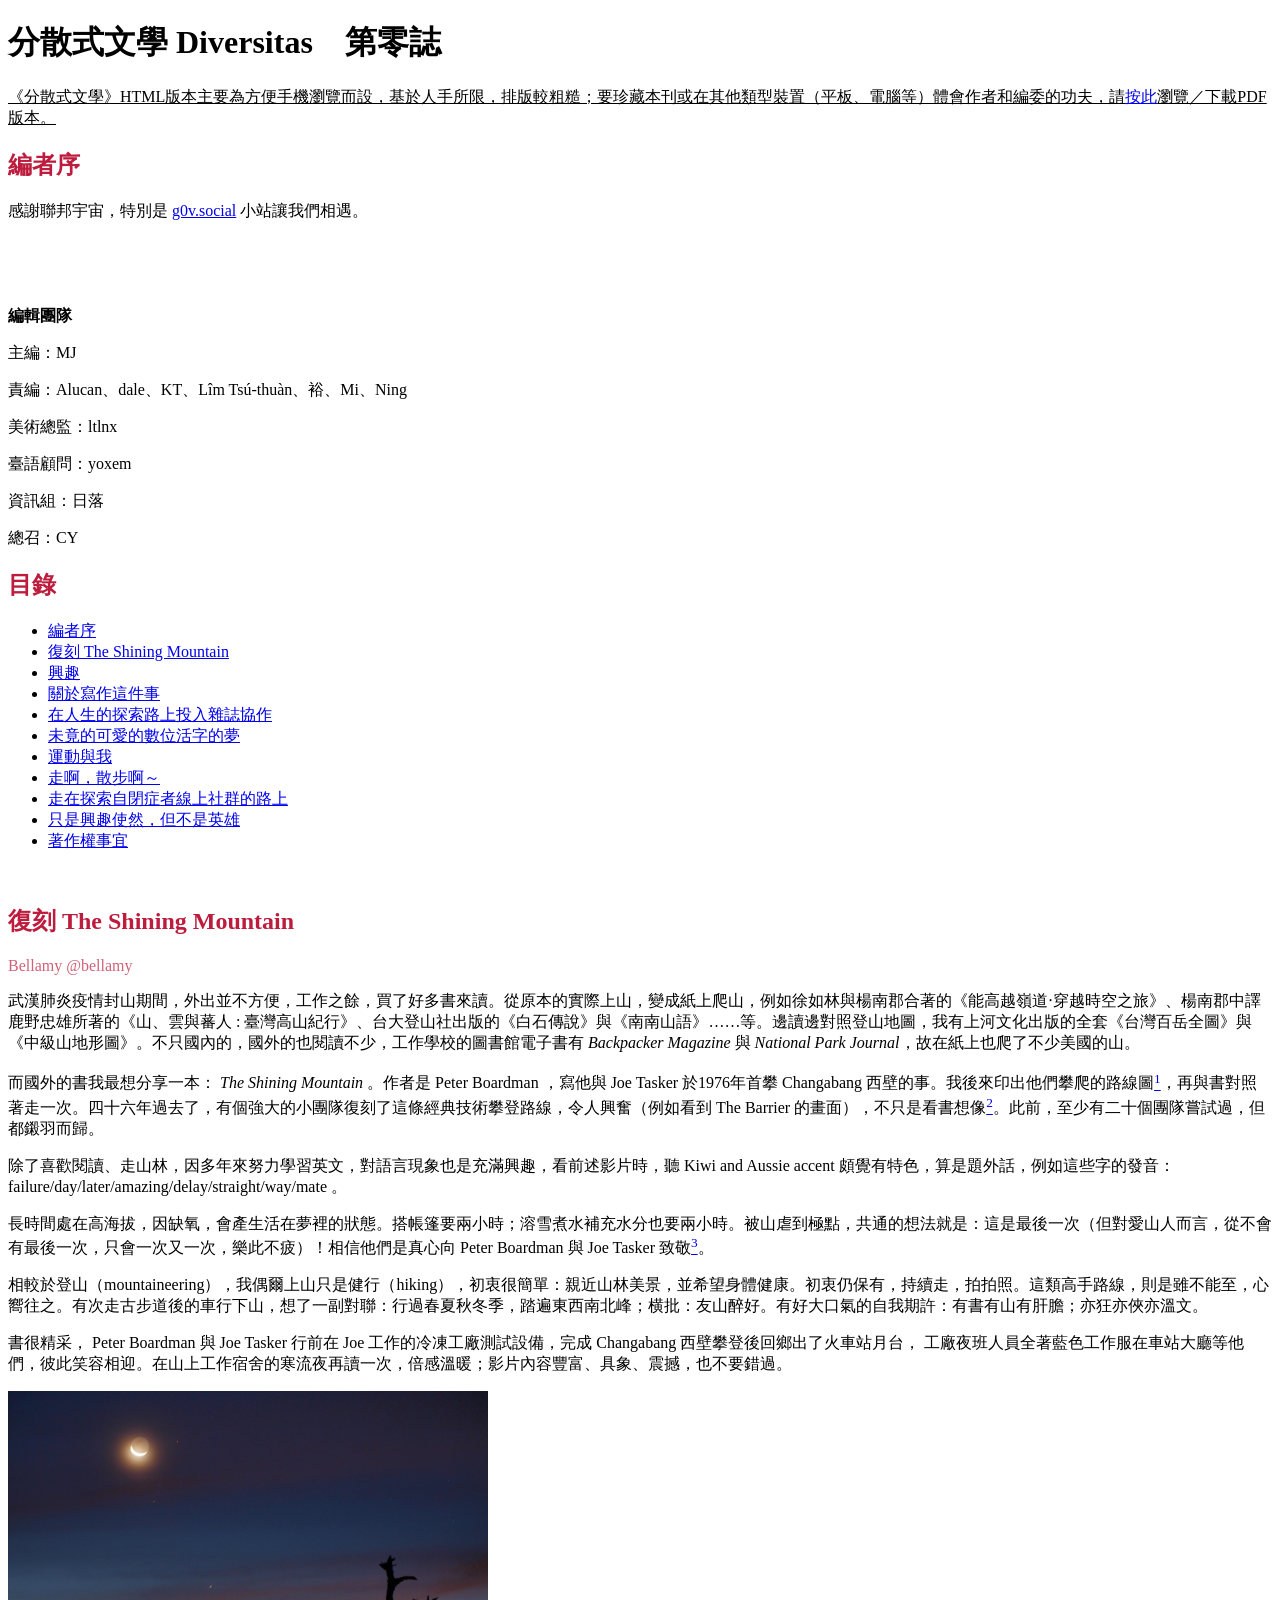
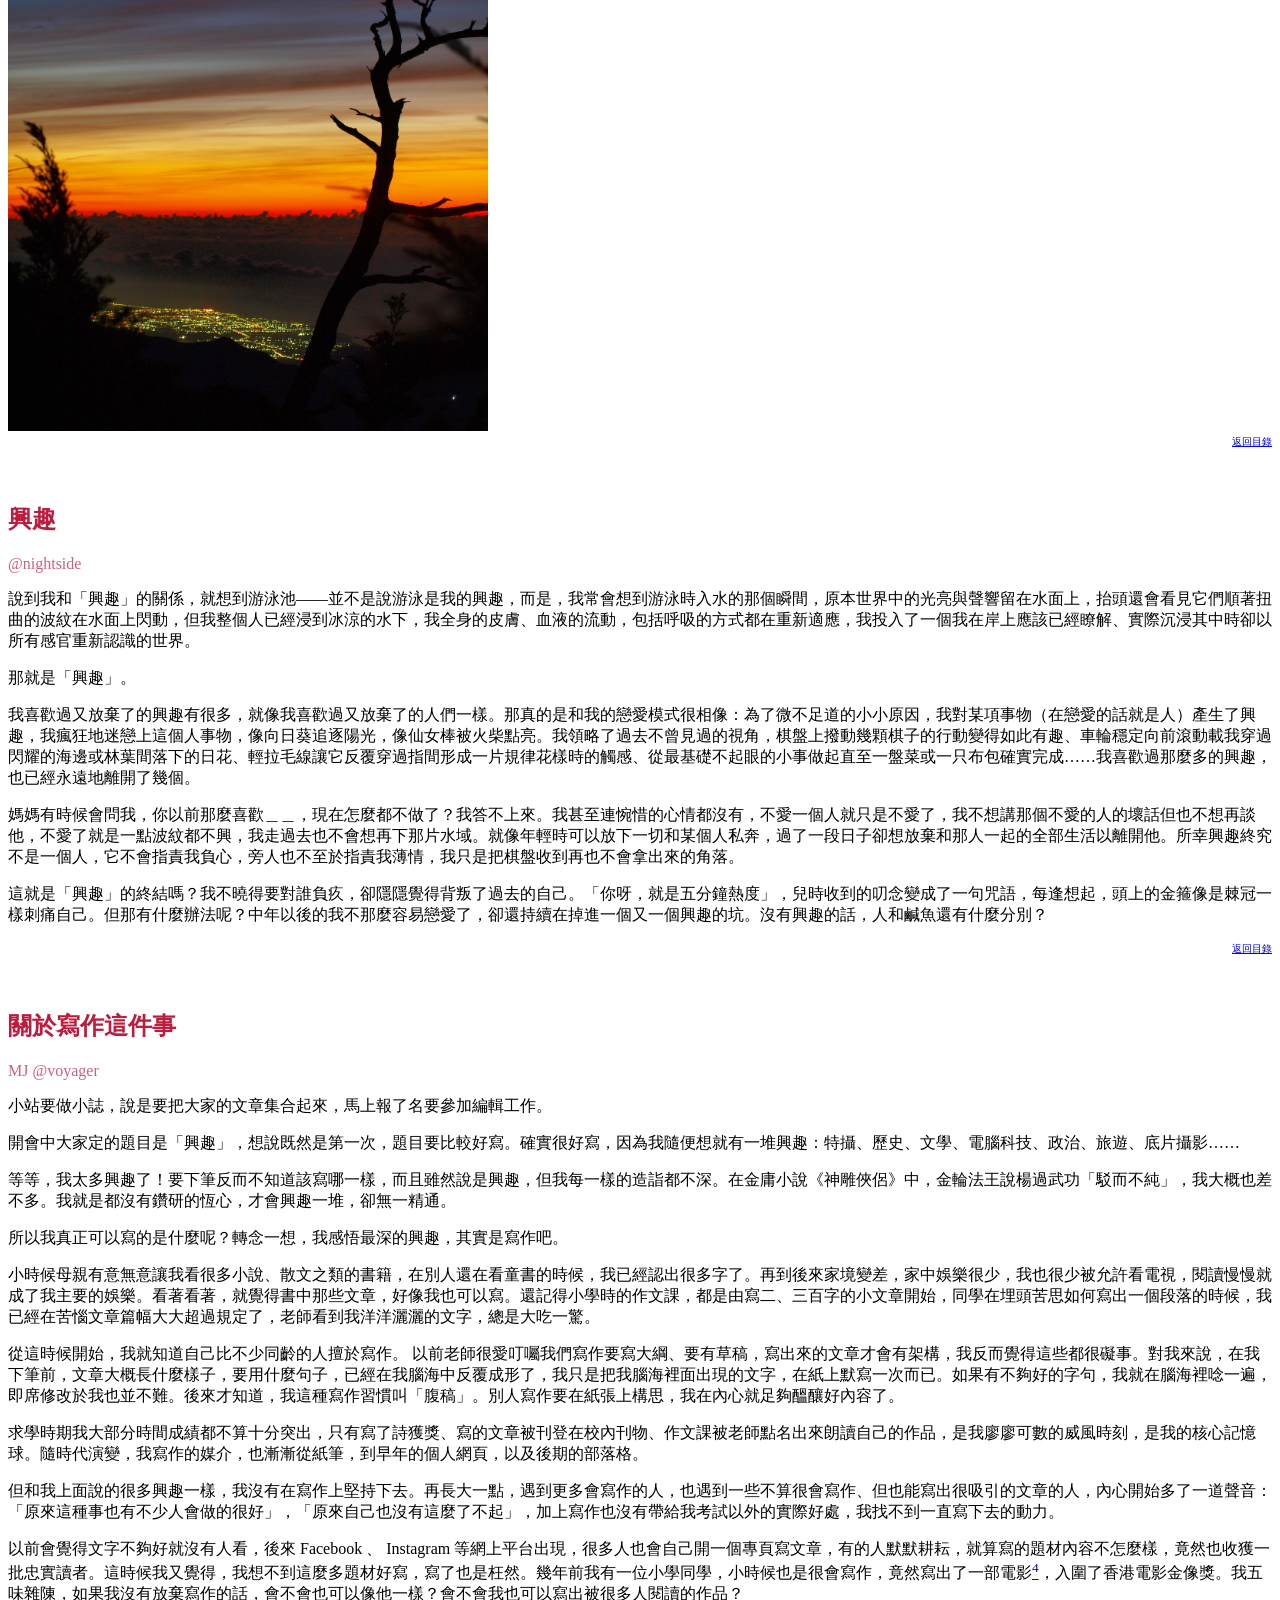
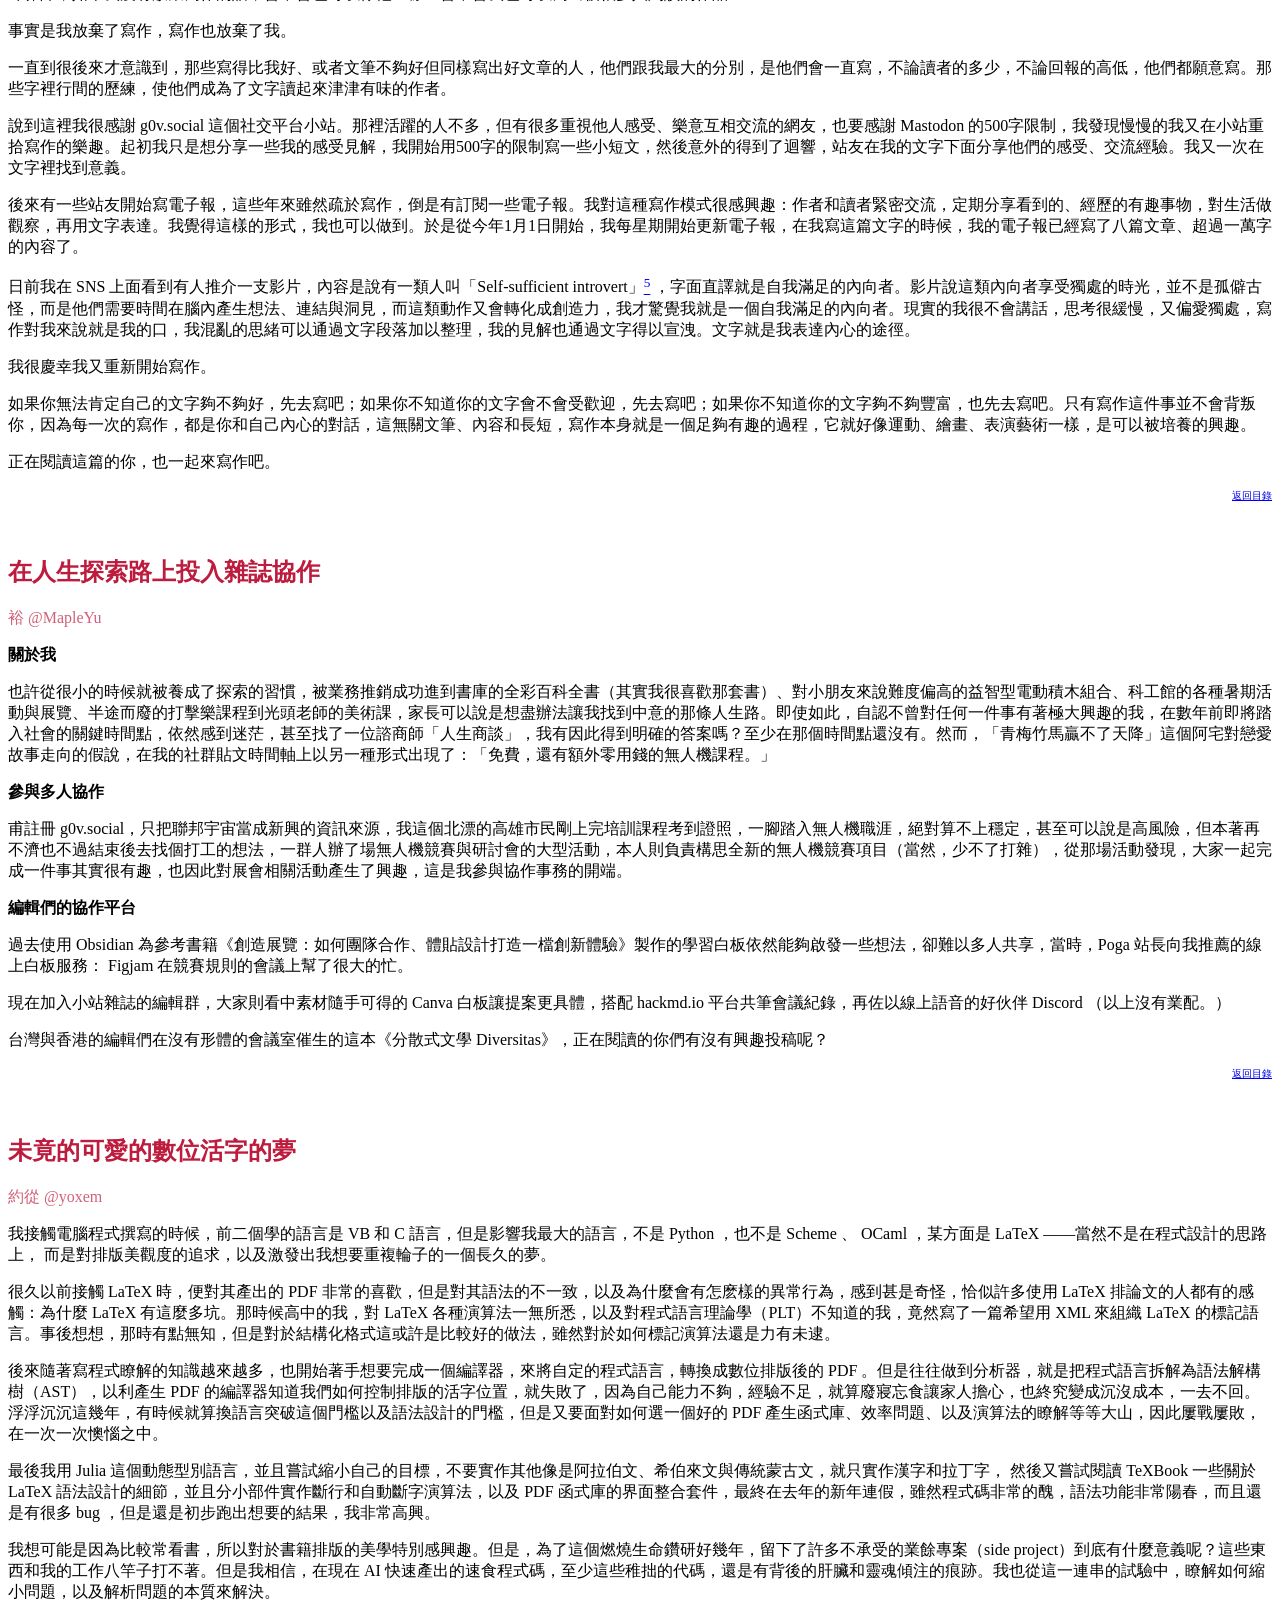
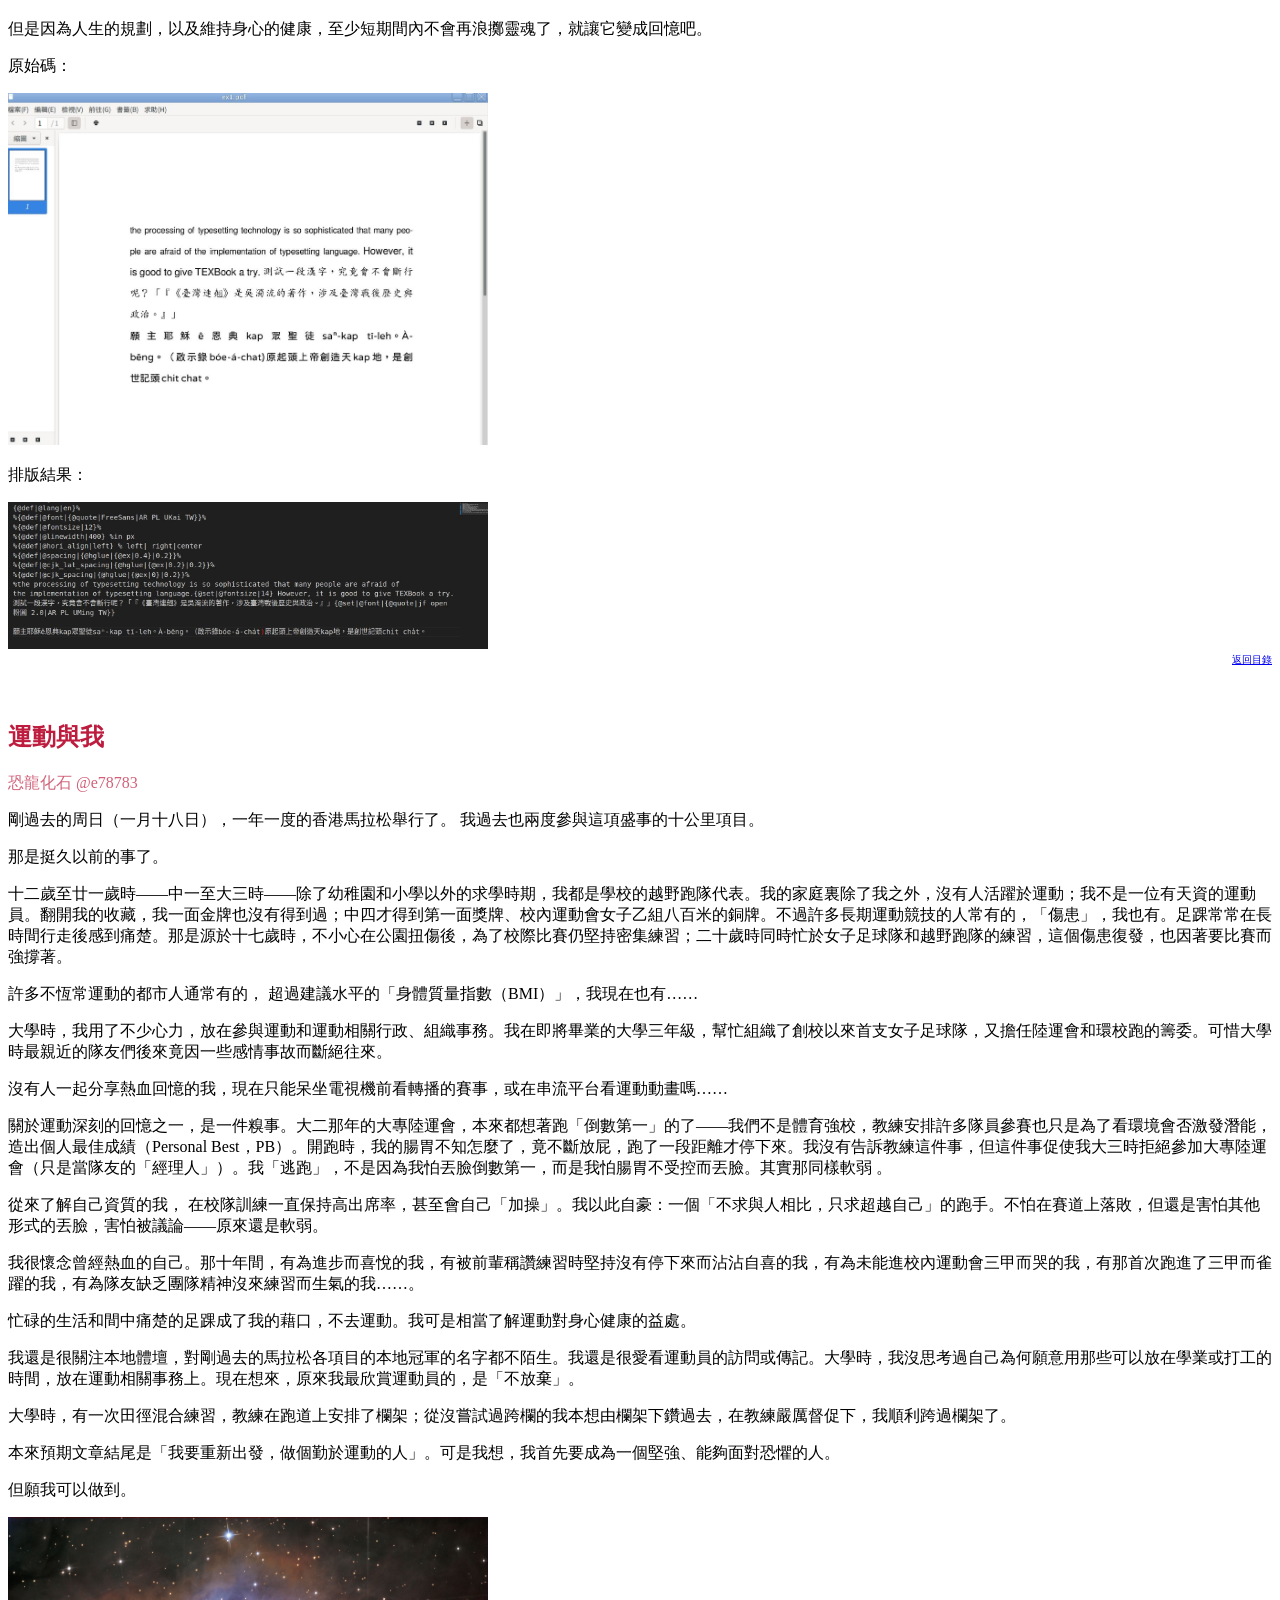
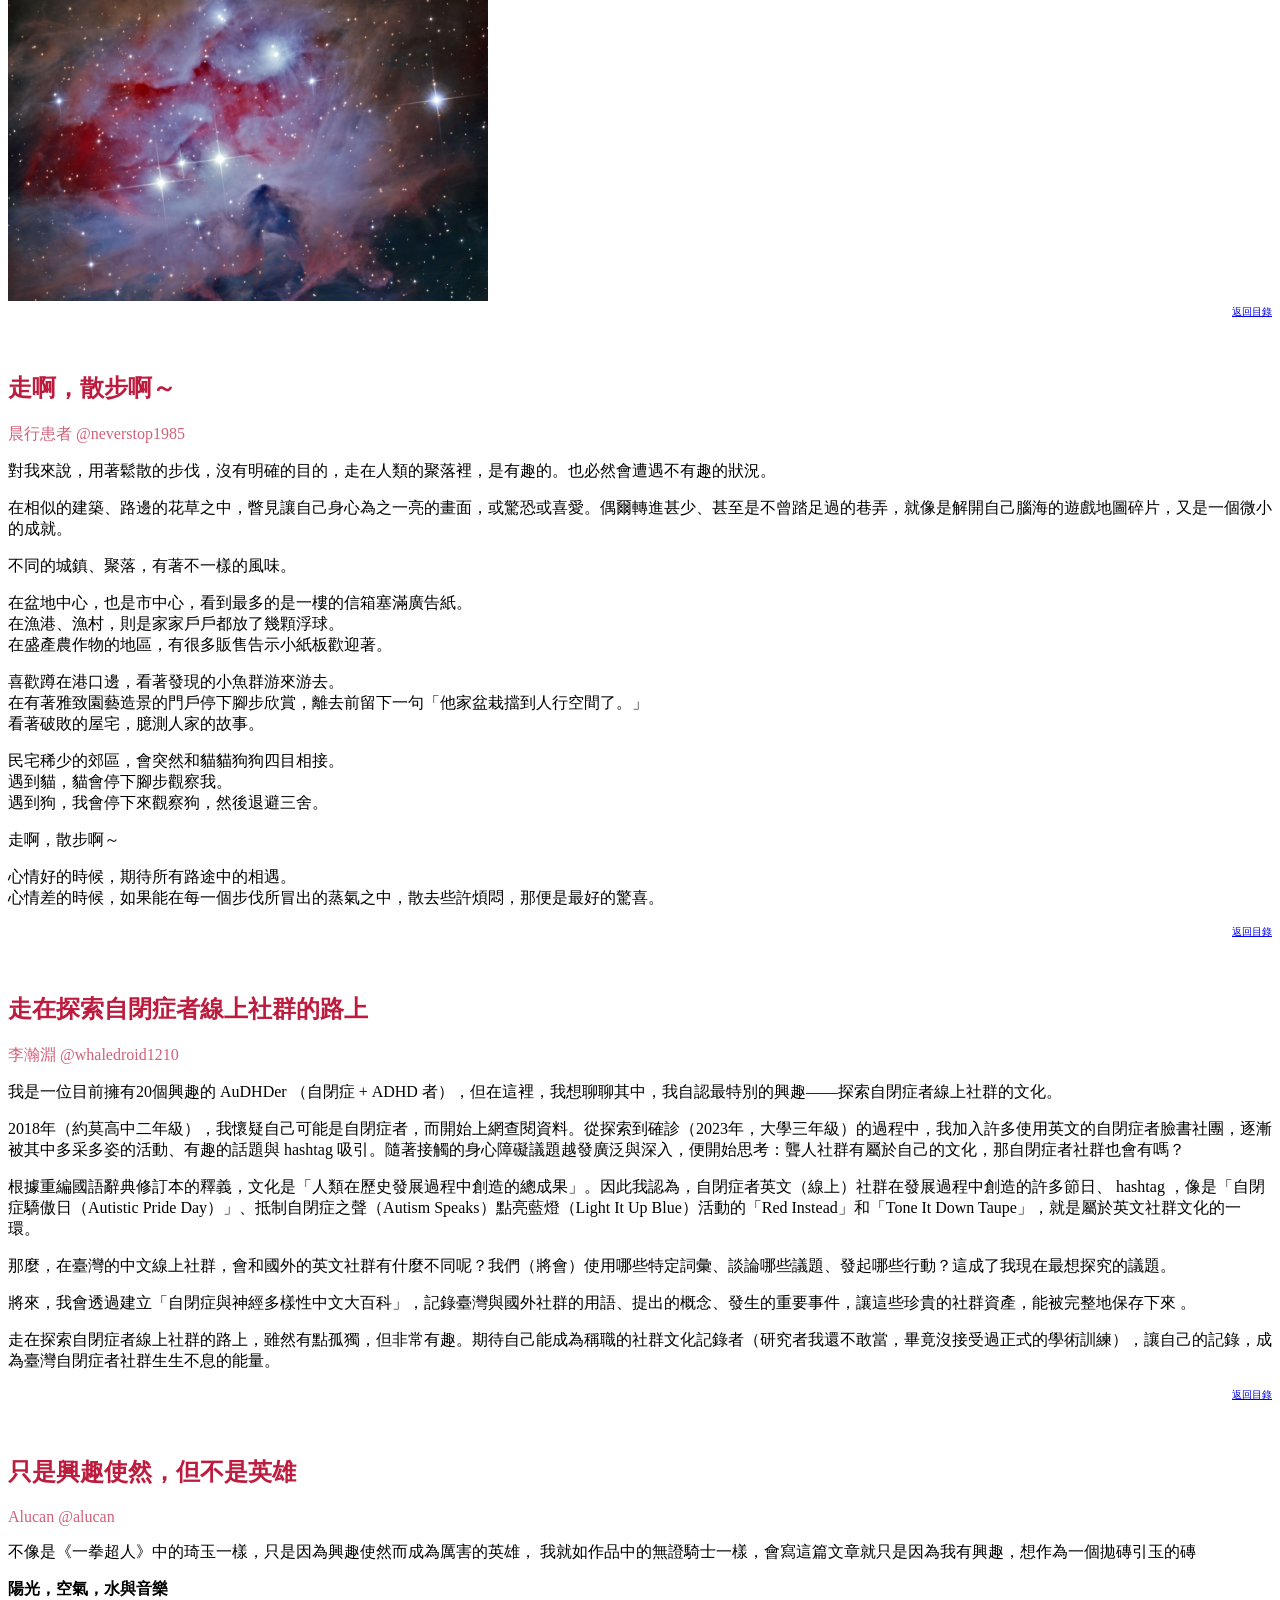
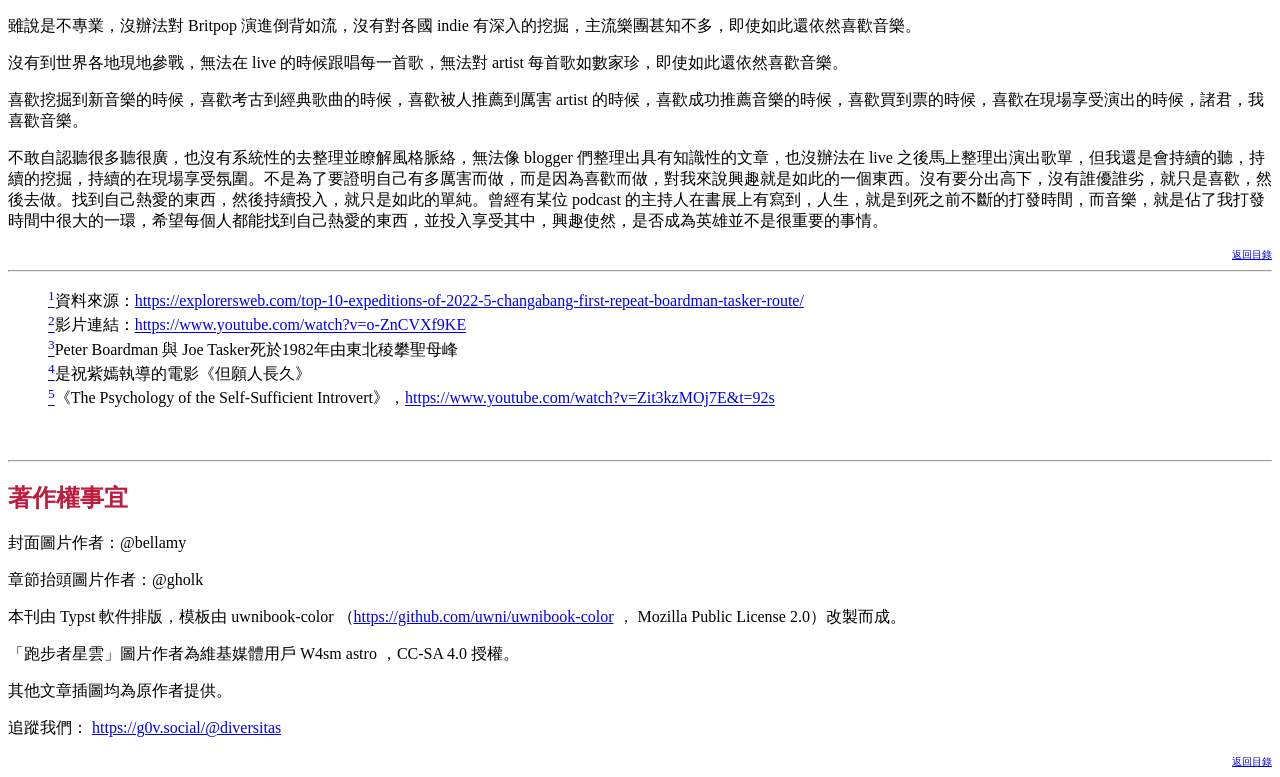
==== index.html @ 9ab18a8c "新增網頁版文稿" ====
<!DOCTYPE html>
<html>
  <head>
    <meta charset="utf-8">
    <meta name="viewport" content="width=device-width, initial-scale=1">
    <title> 分散式文學 Diversitas 第零誌 </title>
    <meta name="authors" content="FediVerse users">
    <link rel="stylesheet" href="diversitas-000-style.css">
  </head>
  <body>
    <div id="h1"><h1>分散式文學 Diversitas　第零誌</h1></div>
    <p><u>《分散式文學》HTML版本主要為方便手機瀏覽而設，基於人手所限，排版較粗糙；要珍藏本刊或在其他類型裝置（平板、電腦等）體會作者和編委的功夫，請<a href="PLEASE_EDIT">按此</a>瀏覽／下載PDF版本。</u></p>
    <h2><a name="preamble" />編者序</h2>
    <p>感謝聯邦宇宙，特別是 <a href="https://g0v.social">g0v.social</a> 小站讓我們相遇。</p>
    <p><br></p>
    <p><br></p>
    <p><strong>編輯團隊</strong></p>
    <p>主編：MJ</p>
    <p>責編：Alucan、dale、KT、Lîm Tsú-thuàn、裕、Mi、Ning</p>
    <p>美術總監：ltlnx</p>
    <p>臺語顧問：yoxem</p>
    <p>資訊組：日落</p>
    <p>總召：CY</p>
    <h2><a name="toc" />目錄</h2>
    <ul>
        <li><a href="#preamble">編者序</a></li>
        <li><a href="#bellamy">復刻 The Shining Mountain</a></li>
        <li><a href="#nightside">興趣</a></li>
        <li><a href="#voyager">關於寫作這件事</a></li>
        <li><a href="#MapleYu">在人生的探索路上投入雜誌協作</a></li>
        <li><a href="#yoxem">未竟的可愛的數位活字的夢</a></li>
        <li><a href="#e78783">運動與我</a></li>
        <li><a href="#neverstop1985">走啊，散步啊～</a></li>
        <li><a href="#whaledroid1210">走在探索自閉症者線上社群的路上</a></li>
        <li><a href="#alucan">只是興趣使然，但不是英雄</a></li>
        <li><a href="#copyright">著作權事宜</a></li>
    </ul>
    <p><span style="display: inline-block"><span style="display: inline-block"></span></span></p>
    <h2><a name="bellamy" />復刻 The Shining Mountain</h2>
    <div class="author">Bellamy @bellamy</div>
    <p>武漢肺炎疫情封山期間，外出並不方便，工作之餘，買了好多書來讀。從原本的實際上山，變成紙上爬山，例如徐如林與楊南郡合著的《能高越嶺道‧穿越時空之旅》、楊南郡中譯鹿野忠雄所著的《山、雲與蕃人 : 臺灣高山紀行》、台大登山社出版的《白石傳說》與《南南山語》……等。邊讀邊對照登山地圖，我有上河文化出版的全套《台灣百岳全圖》與《中級山地形圖》。不只國內的，國外的也閱讀不少，工作學校的圖書館電子書有 <em>Backpacker Magazine</em> 與 <em>National Park Journal</em>，故在紙上也爬了不少美國的山。</p>
    <p>而國外的書我最想分享一本： <em>The Shining Mountain</em> 。作者是 Peter Boardman ，寫他與 Joe Tasker 於1976年首攀 Changabang 西壁的事。我後來印出他們攀爬的路線圖<a id="loc-1" href="#loc-6" role="doc-noteref"><sup>1</sup></a>，再與書對照著走一次。四十六年過去了，有個強大的小團隊復刻了這條經典技術攀登路線，令人興奮（例如看到 The Barrier 的畫面），不只是看書想像<a id="loc-2" href="#loc-7" role="doc-noteref"><sup>2</sup></a>。此前，至少有二十個團隊嘗試過，但都鎩羽而歸。</p>
    <p>除了喜歡閱讀、走山林，因多年來努力學習英文，對語言現象也是充滿興趣，看前述影片時，聽 Kiwi and Aussie accent 頗覺有特色，算是題外話，例如這些字的發音： failure/day/later/amazing/delay/straight/way/mate 。</p>
    <p>長時間處在高海拔，因缺氧，會產生活在夢裡的狀態。搭帳篷要兩小時；溶雪煮水補充水分也要兩小時。被山虐到極點，共通的想法就是：這是最後一次（但對愛山人而言，從不會有最後一次，只會一次又一次，樂此不疲）！相信他們是真心向 Peter Boardman 與 Joe Tasker 致敬<a id="loc-3" href="#loc-8" role="doc-noteref"><sup>3</sup></a>。</p>
    <p>相較於登山（mountaineering），我偶爾上山只是健行（hiking），初衷很簡單：親近山林美景，並希望身體健康。初衷仍保有，持續走，拍拍照。這類高手路線，則是雖不能至，心嚮往之。有次走古步道後的車行下山，想了一副對聯：行過春夏秋冬季，踏遍東西南北峰；横批：友山醉好。有好大口氣的自我期許：有書有山有肝膽；亦狂亦俠亦溫文。</p>
    <p>書很精采， Peter Boardman 與 Joe Tasker 行前在 Joe 工作的冷凍工廠測試設備，完成 Changabang 西壁攀登後回鄉出了火車站月台， 工廠夜班人員全著藍色工作服在車站大廳等他們，彼此笑容相迎。在山上工作宿舍的寒流夜再讀一次，倍感溫暖；影片內容豐富、具象、震撼，也不要錯過。</p>
    <img src="img/shining_mountain.jpg" alt="文章作者Bellamy拍的追月照">
    <div class="b2t"><a href="#toc">返回目錄</a></div>
    <p><span style="display: inline-block"><span style="display: inline-block"></span></span></p>
    <h2><a name="nightside" />興趣</h2>
    <div class="author">@nightside</div>
    <p>說到我和「興趣」的關係，就想到游泳池——並不是說游泳是我的興趣，而是，我常會想到游泳時入水的那個瞬間，原本世界中的光亮與聲響留在水面上，抬頭還會看見它們順著扭曲的波紋在水面上閃動，但我整個人已經浸到冰涼的水下，我全身的皮膚、血液的流動，包括呼吸的方式都在重新適應，我投入了一個我在岸上應該已經瞭解、實際沉浸其中時卻以所有感官重新認識的世界。</p>
    <p>那就是「興趣」。</p>
    <p>我喜歡過又放棄了的興趣有很多，就像我喜歡過又放棄了的人們一樣。那真的是和我的戀愛模式很相像：為了微不足道的小小原因，我對某項事物（在戀愛的話就是人）產生了興趣，我瘋狂地迷戀上這個人事物，像向日葵追逐陽光，像仙女棒被火柴點亮。我領略了過去不曾見過的視角，棋盤上撥動幾顆棋子的行動變得如此有趣、車輪穩定向前滾動載我穿過閃耀的海邊或林葉間落下的日花、輕拉毛線讓它反覆穿過指間形成一片規律花樣時的觸感、從最基礎不起眼的小事做起直至一盤菜或一只布包確實完成……我喜歡過那麼多的興趣，也已經永遠地離開了幾個。</p>
    <p>媽媽有時候會問我，你以前那麼喜歡＿＿，現在怎麼都不做了？我答不上來。我甚至連惋惜的心情都沒有，不愛一個人就只是不愛了，我不想講那個不愛的人的壞話但也不想再談他，不愛了就是一點波紋都不興，我走過去也不會想再下那片水域。就像年輕時可以放下一切和某個人私奔，過了一段日子卻想放棄和那人一起的全部生活以離開他。所幸興趣終究不是一個人，它不會指責我負心，旁人也不至於指責我薄情，我只是把棋盤收到再也不會拿出來的角落。</p>
    <p>這就是「興趣」的終結嗎？我不曉得要對誰負疚，卻隱隱覺得背叛了過去的自己。「你呀，就是五分鐘熱度」，兒時收到的叨念變成了一句咒語，每逢想起，頭上的金箍像是棘冠一樣刺痛自己。但那有什麼辦法呢？中年以後的我不那麼容易戀愛了，卻還持續在掉進一個又一個興趣的坑。沒有興趣的話，人和鹹魚還有什麼分別？</p>
    <div class="b2t"><a href="#toc">返回目錄</a></div>
    <p><span style="display: inline-block"><span style="display: inline-block"></span></span></p>
    <h2><a name="voyager" />關於寫作這件事</h2>
    <div class="author">MJ @voyager</div>
    <p>小站要做小誌，說是要把大家的文章集合起來，馬上報了名要參加編輯工作。</p>
    <p>開會中大家定的題目是「興趣」，想說既然是第一次，題目要比較好寫。確實很好寫，因為我隨便想就有一堆興趣：特攝、歷史、文學、電腦科技、政治、旅遊、底片攝影……</p>
    <p>等等，我太多興趣了！要下筆反而不知道該寫哪一樣，而且雖然說是興趣，但我每一樣的造詣都不深。在金庸小說《神雕俠侶》中，金輪法王說楊過武功「駁而不純」，我大概也差不多。我就是都沒有鑽研的恆心，才會興趣一堆，卻無一精通。</p>
    <p>所以我真正可以寫的是什麼呢？轉念一想，我感悟最深的興趣，其實是寫作吧。</p>
    <p>小時候母親有意無意讓我看很多小說、散文之類的書籍，在別人還在看童書的時候，我已經認出很多字了。再到後來家境變差，家中娛樂很少，我也很少被允許看電視，閱讀慢慢就成了我主要的娛樂。看著看著，就覺得書中那些文章，好像我也可以寫。還記得小學時的作文課，都是由寫二、三百字的小文章開始，同學在埋頭苦思如何寫出一個段落的時候，我已經在苦惱文章篇幅大大超過規定了，老師看到我洋洋灑灑的文字，總是大吃一驚。</p>
    <p>從這時候開始，我就知道自己比不少同齡的人擅於寫作。 以前老師很愛叮囑我們寫作要寫大綱、要有草稿，寫出來的文章才會有架構，我反而覺得這些都很礙事。對我來說，在我下筆前，文章大概長什麼樣子，要用什麼句子，已經在我腦海中反覆成形了，我只是把我腦海裡面出現的文字，在紙上默寫一次而已。如果有不夠好的字句，我就在腦海裡唸一遍，即席修改於我也並不難。後來才知道，我這種寫作習慣叫「腹稿」。別人寫作要在紙張上構思，我在內心就足夠醞釀好內容了。</p>
    <p>求學時期我大部分時間成績都不算十分突出，只有寫了詩獲獎、寫的文章被刊登在校內刊物、作文課被老師點名出來朗讀自己的作品，是我廖廖可數的威風時刻，是我的核心記憶球。隨時代演變，我寫作的媒介，也漸漸從紙筆，到早年的個人網頁，以及後期的部落格。</p>
    <p>但和我上面說的很多興趣一樣，我沒有在寫作上堅持下去。再長大一點，遇到更多會寫作的人，也遇到一些不算很會寫作、但也能寫出很吸引的文章的人，內心開始多了一道聲音：「原來這種事也有不少人會做的很好」，「原來自己也沒有這麼了不起」，加上寫作也沒有帶給我考試以外的實際好處，我找不到一直寫下去的動力。</p>
    <p>以前會覺得文字不夠好就沒有人看，後來 Facebook 、 Instagram 等網上平台出現，很多人也會自己開一個專頁寫文章，有的人默默耕耘，就算寫的題材內容不怎麼樣，竟然也收獲一批忠實讀者。這時候我又覺得，我想不到這麼多題材好寫，寫了也是枉然。幾年前我有一位小學同學，小時候也是很會寫作，竟然寫出了一部電影<a id="loc-4" href="#loc-9" role="doc-noteref"><sup>4</sup></a>，入圍了香港電影金像獎。我五味雜陳，如果我沒有放棄寫作的話，會不會也可以像他一樣？會不會我也可以寫出被很多人閱讀的作品？</p>
    <p>事實是我放棄了寫作，寫作也放棄了我。</p>
    <p>一直到很後來才意識到，那些寫得比我好、或者文筆不夠好但同樣寫出好文章的人，他們跟我最大的分別，是他們會一直寫，不論讀者的多少，不論回報的高低，他們都願意寫。那些字裡行間的歷練，使他們成為了文字讀起來津津有味的作者。</p>
    <p>說到這裡我很感謝 g0v.social 這個社交平台小站。那裡活躍的人不多，但有很多重視他人感受、樂意互相交流的網友，也要感謝 Mastodon 的500字限制，我發現慢慢的我又在小站重拾寫作的樂趣。起初我只是想分享一些我的感受見解，我開始用500字的限制寫一些小短文，然後意外的得到了迴響，站友在我的文字下面分享他們的感受、交流經驗。我又一次在文字裡找到意義。</p>
    <p>後來有一些站友開始寫電子報，這些年來雖然疏於寫作，倒是有訂閱一些電子報。我對這種寫作模式很感興趣：作者和讀者緊密交流，定期分享看到的、經歷的有趣事物，對生活做觀察，再用文字表達。我覺得這樣的形式，我也可以做到。於是從今年1月1日開始，我每星期開始更新電子報，在我寫這篇文字的時候，我的電子報已經寫了八篇文章、超過一萬字的內容了。</p>
    <p>日前我在 SNS 上面看到有人推介一支影片，內容是說有一類人叫「Self-sufficient introvert」<a id="loc-5" href="#loc-10" role="doc-noteref"><sup>5</sup></a> ，字面直譯就是自我滿足的內向者。影片說這類內向者享受獨處的時光，並不是孤僻古怪，而是他們需要時間在腦內產生想法、連結與洞見，而這類動作又會轉化成創造力，我才驚覺我就是一個自我滿足的內向者。現實的我很不會講話，思考很緩慢，又偏愛獨處，寫作對我來說就是我的口，我混亂的思緒可以通過文字段落加以整理，我的見解也通過文字得以宣洩。文字就是我表達內心的途徑。</p>
    <p>我很慶幸我又重新開始寫作。</p>
    <p>如果你無法肯定自己的文字夠不夠好，先去寫吧；如果你不知道你的文字會不會受歡迎，先去寫吧；如果你不知道你的文字夠不夠豐富，也先去寫吧。只有寫作這件事並不會背叛你，因為每一次的寫作，都是你和自己內心的對話，這無關文筆、內容和長短，寫作本身就是一個足夠有趣的過程，它就好像運動、繪畫、表演藝術一樣，是可以被培養的興趣。</p>
    <p>正在閱讀這篇的你，也一起來寫作吧。</p>
    <div class="b2t"><a href="#toc">返回目錄</a></div>
    <p><span style="display: inline-block"><span style="display: inline-block"></span></span></p>
    <h2><a name="MapleYu" />在人生探索路上投入雜誌協作</h2>
    <div class="author">裕 @MapleYu</div>
    <p><strong>關於我</strong></p>
    <p>也許從很小的時候就被養成了探索的習慣，被業務推銷成功進到書庫的全彩百科全書（其實我很喜歡那套書）、對小朋友來說難度偏高的益智型電動積木組合、科工館的各種暑期活動與展覽、半途而廢的打擊樂課程到光頭老師的美術課，家長可以說是想盡辦法讓我找到中意的那條人生路。即使如此，自認不曾對任何一件事有著極大興趣的我，在數年前即將踏入社會的關鍵時間點，依然感到迷茫，甚至找了一位諮商師「人生商談」，我有因此得到明確的答案嗎？至少在那個時間點還沒有。然而，「青梅竹馬贏不了天降」這個阿宅對戀愛故事走向的假說，在我的社群貼文時間軸上以另一種形式出現了：「免費，還有額外零用錢的無人機課程。」</p>
    <p><strong>參與多人協作</strong></p>
    <p>甫註冊 g0v.social，只把聯邦宇宙當成新興的資訊來源，我這個北漂的高雄市民剛上完培訓課程考到證照，一腳踏入無人機職涯，絕對算不上穩定，甚至可以說是高風險，但本著再不濟也不過結束後去找個打工的想法，一群人辦了場無人機競賽與研討會的大型活動，本人則負責構思全新的無人機競賽項目（當然，少不了打雜），從那場活動發現，大家一起完成一件事其實很有趣，也因此對展會相關活動產生了興趣，這是我參與協作事務的開端。</p>
    <p><strong>編輯們的協作平台</strong></p>
    <p>過去使用 Obsidian 為參考書籍《創造展覽：如何團隊合作、體貼設計打造一檔創新體驗》製作的學習白板依然能夠啟發一些想法，卻難以多人共享，當時，Poga 站長向我推薦的線上白板服務： Figjam 在競賽規則的會議上幫了很大的忙。</p>
    <p>現在加入小站雜誌的編輯群，大家則看中素材隨手可得的 Canva 白板讓提案更具體，搭配 hackmd.io 平台共筆會議紀錄，再佐以線上語音的好伙伴 Discord （以上沒有業配。）</p>
    <p>台灣與香港的編輯們在沒有形體的會議室催生的這本《分散式文學 Diversitas》，正在閱讀的你們有沒有興趣投稿呢？</p>
    <div class="b2t"><a href="#toc">返回目錄</a></div>
    <p><span style="display: inline-block"><span style="display: inline-block"></span></span></p>
    <h2><a name="yoxem" />未竟的可愛的數位活字的夢</h2>
    <div class="author">約從 @yoxem</div>
    <p>我接觸電腦程式撰寫的時候，前二個學的語言是 VB 和 C 語言，但是影響我最大的語言，不是 Python ，也不是 Scheme 、 OCaml ，某方面是 LaTeX ——當然不是在程式設計的思路上， 而是對排版美觀度的追求，以及激發出我想要重複輪子的一個長久的夢。</p>
    <p>很久以前接觸 LaTeX 時，便對其產出的 PDF 非常的喜歡，但是對其語法的不一致，以及為什麼會有怎麽樣的異常行為，感到甚是奇怪，恰似許多使用 LaTeX 排論文的人都有的感觸：為什麼 LaTeX 有這麼多坑。那時候高中的我，對 LaTeX 各種演算法一無所悉，以及對程式語言理論學（PLT）不知道的我，竟然寫了一篇希望用 XML 來組織 LaTeX 的標記語言。事後想想，那時有點無知，但是對於結構化格式這或許是比較好的做法，雖然對於如何標記演算法還是力有未逮。</p>
    <p>後來隨著寫程式瞭解的知識越來越多，也開始著手想要完成一個編譯器，來將自定的程式語言，轉換成數位排版後的 PDF 。但是往往做到分析器，就是把程式語言拆解為語法解構樹（AST），以利產生 PDF 的編譯器知道我們如何控制排版的活字位置，就失敗了，因為自己能力不夠，經驗不足，就算廢寢忘食讓家人擔心，也終究變成沉沒成本，一去不回。浮浮沉沉這幾年，有時候就算換語言突破這個門檻以及語法設計的門檻，但是又要面對如何選一個好的 PDF 產生函式庫、效率問題、以及演算法的瞭解等等大山，因此屢戰屢敗，在一次一次懊惱之中。</p>
    <p>最後我用 Julia 這個動態型別語言，並且嘗試縮小自己的目標，不要實作其他像是阿拉伯文、希伯來文與傳統蒙古文，就只實作漢字和拉丁字， 然後又嘗試閱讀 TeXBook 一些關於 LaTeX 語法設計的細節，並且分小部件實作斷行和自動斷字演算法，以及 PDF 函式庫的界面整合套件，最終在去年的新年連假，雖然程式碼非常的醜，語法功能非常陽春，而且還是有很多 bug ，但是還是初步跑出想要的結果，我非常高興。</p>
    <p>我想可能是因為比較常看書，所以對於書籍排版的美學特別感興趣。但是，為了這個燃燒生命鑽研好幾年，留下了許多不承受的業餘專案（side project）到底有什麼意義呢？這些東西和我的工作八竿子打不著。但是我相信，在現在 AI 快速產出的速食程式碼，至少這些稚拙的代碼，還是有背後的肝臟和靈魂傾注的痕跡。我也從這一連串的試驗中，瞭解如何縮小問題，以及解析問題的本質來解決。</p>
    <p>但是因為人生的規劃，以及維持身心的健康，至少短期間內不會再浪擲靈魂了，就讓它變成回憶吧。</p>
    <p>原始碼：</p>
    <img src="img/yoxem1.png" alt="文章作者yoxem的排版語言的原始碼，第一行是 左弧括號 @def 直線 @lang 直線 | en 右弧括號 百分比符號">
    <p>排版結果：</p>
    <img src="img/yoxem2.png" alt="上面原始碼的結果，有英文句子（字體大小有變異）、漢字、台羅文">
    <div class="b2t"><a href="#toc">返回目錄</a></div>
    <p><span style="display: inline-block"><span style="display: inline-block"></span></span></p>
    <h2><a name="e78783" />運動與我</h2>
    <div class="author">恐龍化石 @e78783</div>
    <p>剛過去的周日（一月十八日），一年一度的香港馬拉松舉行了。 我過去也兩度參與這項盛事的十公里項目。</p>
    <p>那是挺久以前的事了。</p>
    <p>十二歲至廿一歲時——中一至大三時——除了幼稚園和小學以外的求學時期，我都是學校的越野跑隊代表。我的家庭裏除了我之外，沒有人活躍於運動；我不是一位有天資的運動員。翻開我的收藏，我一面金牌也沒有得到過；中四才得到第一面獎牌、校內運動會女子乙組八百米的銅牌。不過許多長期運動競技的人常有的，「傷患」，我也有。足踝常常在長時間行走後感到痛楚。那是源於十七歲時，不小心在公園扭傷後，為了校際比賽仍堅持密集練習；二十歲時同時忙於女子足球隊和越野跑隊的練習，這個傷患復發，也因著要比賽而強撐著。</p>
    <p>許多不恆常運動的都市人通常有的， 超過建議水平的「身體質量指數（BMI）」，我現在也有……</p>
    <p>大學時，我用了不少心力，放在參與運動和運動相關行政、組織事務。我在即將畢業的大學三年級，幫忙組織了創校以來首支女子足球隊，又擔任陸運會和環校跑的籌委。可惜大學時最親近的隊友們後來竟因一些感情事故而斷絕往來。</p>
    <p>沒有人一起分享熱血回憶的我，現在只能呆坐電視機前看轉播的賽事，或在串流平台看運動動畫嗎……</p>
    <p>關於運動深刻的回憶之一，是一件糗事。大二那年的大專陸運會，本來都想著跑「倒數第一」的了——我們不是體育強校，教練安排許多隊員參賽也只是為了看環境會否激發潛能，造出個人最佳成績（Personal Best，PB）。開跑時，我的腸胃不知怎麼了，竟不斷放屁，跑了一段距離才停下來。我沒有告訴教練這件事，但這件事促使我大三時拒絕參加大專陸運會（只是當隊友的「經理人」）。我「逃跑」，不是因為我怕丟臉倒數第一，而是我怕腸胃不受控而丟臉。其實那同樣軟弱 。</p>
    <p>從來了解自己資質的我， 在校隊訓練一直保持高出席率，甚至會自己「加操」。我以此自豪：一個「不求與人相比，只求超越自己」的跑手。不怕在賽道上落敗，但還是害怕其他形式的丟臉，害怕被議論——原來還是軟弱。</p>
    <p>我很懷念曾經熱血的自己。那十年間，有為進步而喜悅的我，有被前輩稱讚練習時堅持沒有停下來而沾沾自喜的我，有為未能進校內運動會三甲而哭的我，有那首次跑進了三甲而雀躍的我，有為隊友缺乏團隊精神沒來練習而生氣的我……。</p>
    <p>忙碌的生活和間中痛楚的足踝成了我的藉口，不去運動。我可是相當了解運動對身心健康的益處。</p>
    <p>我還是很關注本地體壇，對剛過去的馬拉松各項目的本地冠軍的名字都不陌生。我還是很愛看運動員的訪問或傳記。大學時，我沒思考過自己為何願意用那些可以放在學業或打工的時間，放在運動相關事務上。現在想來，原來我最欣賞運動員的，是「不放棄」。</p>
    <p>大學時，有一次田徑混合練習，教練在跑道上安排了欄架；從沒嘗試過跨欄的我本想由欄架下鑽過去，在教練嚴厲督促下，我順利跨過欄架了。</p>
    <p>本來預期文章結尾是「我要重新出發，做個勤於運動的人」。可是我想，我首先要成為一個堅強、能夠面對恐懼的人。</p>
    <p>但願我可以做到。</p>
    <img src="img/NGC1977_CDK_Large03.jpg" alt="一張天文圖片，中間的星雲像個跑步者">
    <div class="b2t"><a href="#toc">返回目錄</a></div>
    <p><span style="display: inline-block"><span style="display: inline-block"></span></span></p>
    <h2><a name="neverstop1985" />走啊，散步啊～</h2>
    <div class="author">晨行患者 @neverstop1985</div>
    <p>對我來說，用著鬆散的步伐，沒有明確的目的，走在人類的聚落裡，是有趣的。也必然會遭遇不有趣的狀況。</p>
    <p>在相似的建築、路邊的花草之中，瞥見讓自己身心為之一亮的畫面，或驚恐或喜愛。偶爾轉進甚少、甚至是不曾踏足過的巷弄，就像是解開自己腦海的遊戲地圖碎片，又是一個微小的成就。</p>
    <p>不同的城鎮、聚落，有著不一樣的風味。</p>
    <p>在盆地中心，也是市中心，看到最多的是一樓的信箱塞滿廣告紙。<br>在漁港、漁村，則是家家戶戶都放了幾顆浮球。<br>在盛產農作物的地區，有很多販售告示小紙板歡迎著。</p>
    <p>喜歡蹲在港口邊，看著發現的小魚群游來游去。<br>在有著雅致園藝造景的門戶停下腳步欣賞，離去前留下一句「他家盆栽擋到人行空間了。」<br>看著破敗的屋宅，臆測人家的故事。</p>
    <p>民宅稀少的郊區，會突然和貓貓狗狗四目相接。<br>遇到貓，貓會停下腳步觀察我。<br>遇到狗，我會停下來觀察狗，然後退避三舍。</p>
    <p>走啊，散步啊～</p>
    <p>心情好的時候，期待所有路途中的相遇。<br>心情差的時候，如果能在每一個步伐所冒出的蒸氣之中，散去些許煩悶，那便是最好的驚喜。</p>
    <div class="b2t"><a href="#toc">返回目錄</a></div>
    <p><span style="display: inline-block"><span style="display: inline-block"></span></span></p>
    <h2><a name="whaledroid1210" />走在探索自閉症者線上社群的路上</h2>
    <div class="author">李瀚淵 @whaledroid1210</div>
    <p>我是一位目前擁有20個興趣的 AuDHDer （自閉症 + ADHD 者），但在這裡，我想聊聊其中，我自認最特別的興趣——探索自閉症者線上社群的文化。</p>
    <p>2018年（約莫高中二年級），我懷疑自己可能是自閉症者，而開始上網查閱資料。從探索到確診（2023年，大學三年級）的過程中，我加入許多使用英文的自閉症者臉書社團，逐漸被其中多采多姿的活動、有趣的話題與 hashtag 吸引。隨著接觸的身心障礙議題越發廣泛與深入，便開始思考：聾人社群有屬於自己的文化，那自閉症者社群也會有嗎？</p>
    <p>根據重編國語辭典修訂本的釋義，文化是「人類在歷史發展過程中創造的總成果」。因此我認為，自閉症者英文（線上）社群在發展過程中創造的許多節日、 hashtag ，像是「自閉症驕傲日（Autistic Pride Day）」、抵制自閉症之聲（Autism Speaks）點亮藍燈（Light It Up Blue）活動的「Red Instead」和「Tone It Down Taupe」，就是屬於英文社群文化的一環。</p>
    <p>那麼，在臺灣的中文線上社群，會和國外的英文社群有什麼不同呢？我們（將會）使用哪些特定詞彙、談論哪些議題、發起哪些行動？這成了我現在最想探究的議題。</p>
    <p>將來，我會透過建立「自閉症與神經多樣性中文大百科」，記錄臺灣與國外社群的用語、提出的概念、發生的重要事件，讓這些珍貴的社群資產，能被完整地保存下來 。</p>
    <p>走在探索自閉症者線上社群的路上，雖然有點孤獨，但非常有趣。期待自己能成為稱職的社群文化記錄者（研究者我還不敢當，畢竟沒接受過正式的學術訓練），讓自己的記錄，成為臺灣自閉症者社群生生不息的能量。</p>
    <div class="b2t"><a href="#toc">返回目錄</a></div>
    <p><span style="display: inline-block"><span style="display: inline-block"></span></span></p>
    <h2><a name="alucan" />只是興趣使然，但不是英雄</h2>
    <div class="author">Alucan @alucan</div>
    <p>不像是《一拳超人》中的琦玉一樣，只是因為興趣使然而成為厲害的英雄， 我就如作品中的無證騎士一樣，會寫這篇文章就只是因為我有興趣，想作為一個拋磚引玉的磚</p>
    <p><strong>陽光，空氣，水與音樂</strong></p>
    <p>雖說是不專業，沒辦法對 Britpop 演進倒背如流，沒有對各國 indie 有深入的挖掘，主流樂團甚知不多，即使如此還依然喜歡音樂。</p>
    <p>沒有到世界各地現地參戰，無法在 live 的時候跟唱每一首歌，無法對 artist 每首歌如數家珍，即使如此還依然喜歡音樂。</p>
    <p>喜歡挖掘到新音樂的時候，喜歡考古到經典歌曲的時候，喜歡被人推薦到厲害 artist 的時候，喜歡成功推薦音樂的時候，喜歡買到票的時候，喜歡在現場享受演出的時候，諸君，我喜歡音樂。</p>
    <p>不敢自認聽很多聽很廣，也沒有系統性的去整理並瞭解風格脈絡，無法像 blogger 們整理出具有知識性的文章，也沒辦法在 live 之後馬上整理出演出歌單，但我還是會持續的聽，持續的挖掘，持續的在現場享受氛圍。不是為了要證明自己有多厲害而做，而是因為喜歡而做，對我來說興趣就是如此的一個東西。沒有要分出高下，沒有誰優誰劣，就只是喜歡，然後去做。找到自己熱愛的東西，然後持續投入，就只是如此的單純。曾經有某位 podcast 的主持人在書展上有寫到，人生，就是到死之前不斷的打發時間，而音樂，就是佔了我打發時間中很大的一環，希望每個人都能找到自己熱愛的東西，並投入享受其中，興趣使然，是否成為英雄並不是很重要的事情。</p>
    <div class="b2t"><a href="#toc">返回目錄</a></div>
    <hr />
    <section role="doc-endnotes">
      <ol style="list-style-type: none">
        <li id="loc-6"><a href="#loc-1" role="doc-backlink"><sup>1</sup></a>資料來源：<a href="https://explorersweb.com/top-10-expeditions-of-2022-5-changabang-first-repeat-boardman-tasker-route/">https://explorersweb.com/top-10-expeditions-of-2022-5-changabang-first-repeat-boardman-tasker-route/</a></li>
        <li id="loc-7"><a href="#loc-2" role="doc-backlink"><sup>2</sup></a>影片連結：<a href="https://www.youtube.com/watch?v=o-ZnCVXf9KE">https://www.youtube.com/watch?v=o-ZnCVXf9KE</a></li>
        <li id="loc-8"><a href="#loc-3" role="doc-backlink"><sup>3</sup></a>Peter Boardman 與 Joe Tasker死於1982年由東北稜攀聖母峰</li>
        <li id="loc-9"><a href="#loc-4" role="doc-backlink"><sup>4</sup></a>是祝紫嫣執導的電影《但願人長久》</li>
        <li id="loc-10"><a href="#loc-5" role="doc-backlink"><sup>5</sup></a>《The Psychology of the Self-Sufficient Introvert》，<a href="https://www.youtube.com/watch?v=Zit3kzMOj7E&amp;t=92s">https://www.youtube.com/watch?v=Zit3kzMOj7E&amp;t=92s</a></li>
      </ol>
    </section>
    <p><span style="display: inline-block"><span style="display: inline-block"></span></span></p>
    <hr>
    <h2><a name="copyright" />著作權事宜</h2>
    <p>封面圖片作者：@bellamy</p>
    <p>章節抬頭圖片作者：@gholk</p>
    <p>本刊由 Typst 軟件排版，模板由 uwnibook-color （<a href="https://github.com/uwni/uwnibook-color">https://github.com/uwni/uwnibook-color</a> ， Mozilla Public License 2.0）改製而成。</p>
    <p>「跑步者星雲」圖片作者為維基媒體用戶 W4sm astro ，CC-SA 4.0 授權。</p>
    <p>其他文章插圖均為原作者提供。</p>
    <p>追蹤我們： <a href="https://g0v.social/@diversitas">https://g0v.social/@diversitas</a></p>
    <div class="b2t"><a href="#toc">返回目錄</a></div>
  </body>
</html>
---- diversitas-000-style.css ----
@media (max-width: 480px) {
  img {
    max-width: 100%;
  }
  div#h1 {
    top:0;
    bottom:0;
    position:absolute;
    background: url("img/cover_bellamy_web.jpg") no-repeat;
  }
  h1 {
    color:#EEEEEE;
  }
}

@media (min-width: 481px) {
  img {
    width: 480px;
  }
}

h2 {
  color:#bd1c3e;
}

div.author {
  color:#d16179;
}

div.b2t {
  text-align: right;
  font-size: x-small;
}
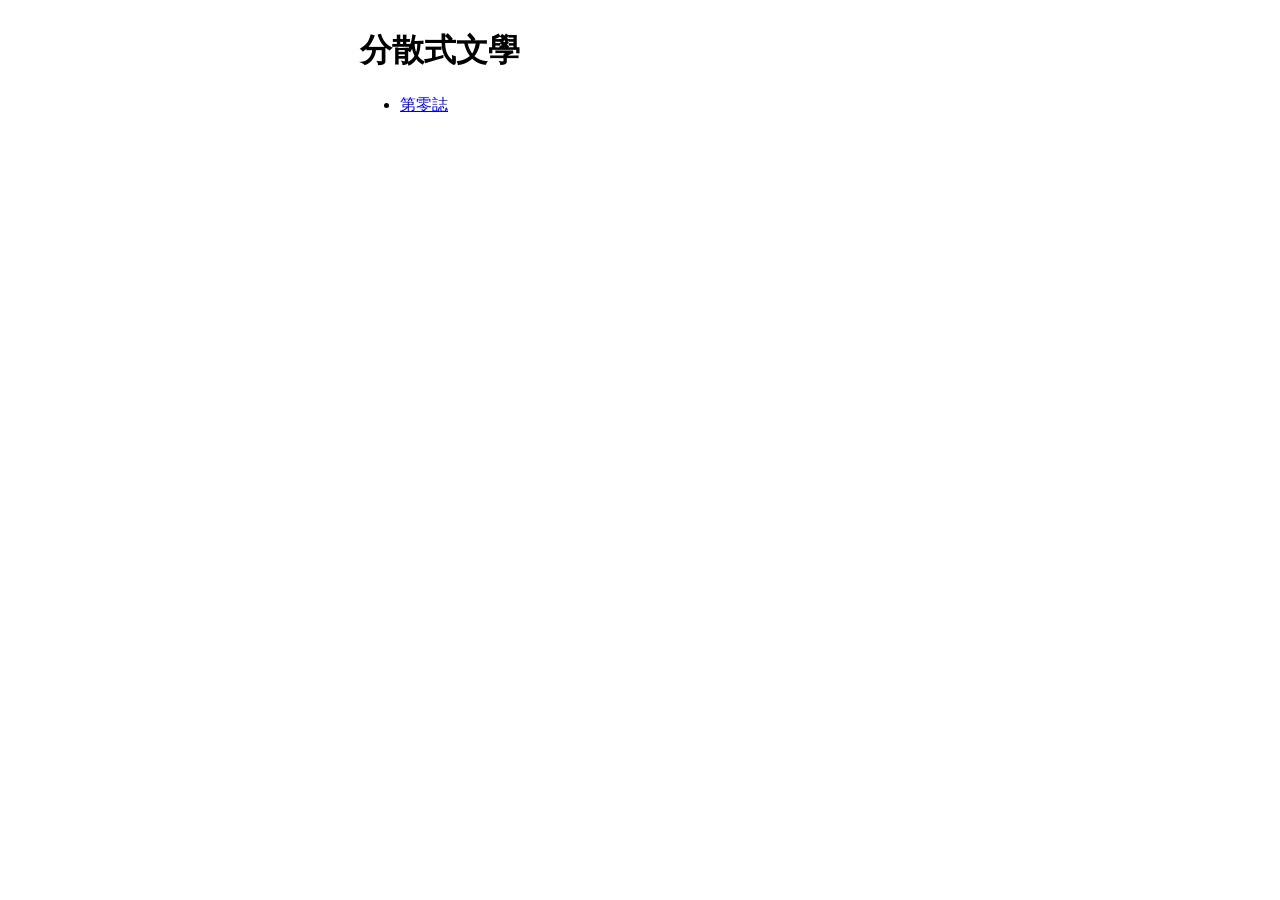
==== commit dd015d64: "初步加入首頁 resolve #1" ====
--- a/index.html
+++ b/index.html
@@ -3,175 +3,19 @@
   <head>
     <meta charset="utf-8">
     <meta name="viewport" content="width=device-width, initial-scale=1">
-    <title> 分散式文學 Diversitas 第零誌 </title>
+    <title>分散式文學 Diversitas</title>
     <meta name="authors" content="FediVerse users">
     <link rel="stylesheet" href="diversitas-000-style.css">
+
+    <meta property="og:url" content="https://diversitas-tech-team.github.io/">
+    <meta property="og:type" content="website">
+    <meta property="og:title" content="分散式文學 Diversitas">
+    <meta property="og:description" content="分散式文學 Diversitas">
   </head>
   <body>
-    <div id="h1"><h1>分散式文學 Diversitas　第零誌</h1></div>
-    <p><u>《分散式文學》HTML版本主要為方便手機瀏覽而設，基於人手所限，排版較粗糙；要珍藏本刊或在其他類型裝置（平板、電腦等）體會作者和編委的功夫，請<a href="PLEASE_EDIT">按此</a>瀏覽／下載PDF版本。</u></p>
-    <h2><a name="preamble" />編者序</h2>
-    <p>感謝聯邦宇宙，特別是 <a href="https://g0v.social">g0v.social</a> 小站讓我們相遇。</p>
-    <p><br></p>
-    <p><br></p>
-    <p><strong>編輯團隊</strong></p>
-    <p>主編：MJ</p>
-    <p>責編：Alucan、dale、KT、Lîm Tsú-thuàn、裕、Mi、Ning</p>
-    <p>美術總監：ltlnx</p>
-    <p>臺語顧問：yoxem</p>
-    <p>資訊組：日落</p>
-    <p>總召：CY</p>
-    <h2><a name="toc" />目錄</h2>
+    <h1>分散式文學</h1>
     <ul>
-        <li><a href="#preamble">編者序</a></li>
-        <li><a href="#bellamy">復刻 The Shining Mountain</a></li>
-        <li><a href="#nightside">興趣</a></li>
-        <li><a href="#voyager">關於寫作這件事</a></li>
-        <li><a href="#MapleYu">在人生的探索路上投入雜誌協作</a></li>
-        <li><a href="#yoxem">未竟的可愛的數位活字的夢</a></li>
-        <li><a href="#e78783">運動與我</a></li>
-        <li><a href="#neverstop1985">走啊，散步啊～</a></li>
-        <li><a href="#whaledroid1210">走在探索自閉症者線上社群的路上</a></li>
-        <li><a href="#alucan">只是興趣使然，但不是英雄</a></li>
-        <li><a href="#copyright">著作權事宜</a></li>
+      <li><a href="diversitas-000.html">第零誌</a></li>
     </ul>
-    <p><span style="display: inline-block"><span style="display: inline-block"></span></span></p>
-    <h2><a name="bellamy" />復刻 The Shining Mountain</h2>
-    <div class="author">Bellamy @bellamy</div>
-    <p>武漢肺炎疫情封山期間，外出並不方便，工作之餘，買了好多書來讀。從原本的實際上山，變成紙上爬山，例如徐如林與楊南郡合著的《能高越嶺道‧穿越時空之旅》、楊南郡中譯鹿野忠雄所著的《山、雲與蕃人 : 臺灣高山紀行》、台大登山社出版的《白石傳說》與《南南山語》……等。邊讀邊對照登山地圖，我有上河文化出版的全套《台灣百岳全圖》與《中級山地形圖》。不只國內的，國外的也閱讀不少，工作學校的圖書館電子書有 <em>Backpacker Magazine</em> 與 <em>National Park Journal</em>，故在紙上也爬了不少美國的山。</p>
-    <p>而國外的書我最想分享一本： <em>The Shining Mountain</em> 。作者是 Peter Boardman ，寫他與 Joe Tasker 於1976年首攀 Changabang 西壁的事。我後來印出他們攀爬的路線圖<a id="loc-1" href="#loc-6" role="doc-noteref"><sup>1</sup></a>，再與書對照著走一次。四十六年過去了，有個強大的小團隊復刻了這條經典技術攀登路線，令人興奮（例如看到 The Barrier 的畫面），不只是看書想像<a id="loc-2" href="#loc-7" role="doc-noteref"><sup>2</sup></a>。此前，至少有二十個團隊嘗試過，但都鎩羽而歸。</p>
-    <p>除了喜歡閱讀、走山林，因多年來努力學習英文，對語言現象也是充滿興趣，看前述影片時，聽 Kiwi and Aussie accent 頗覺有特色，算是題外話，例如這些字的發音： failure/day/later/amazing/delay/straight/way/mate 。</p>
-    <p>長時間處在高海拔，因缺氧，會產生活在夢裡的狀態。搭帳篷要兩小時；溶雪煮水補充水分也要兩小時。被山虐到極點，共通的想法就是：這是最後一次（但對愛山人而言，從不會有最後一次，只會一次又一次，樂此不疲）！相信他們是真心向 Peter Boardman 與 Joe Tasker 致敬<a id="loc-3" href="#loc-8" role="doc-noteref"><sup>3</sup></a>。</p>
-    <p>相較於登山（mountaineering），我偶爾上山只是健行（hiking），初衷很簡單：親近山林美景，並希望身體健康。初衷仍保有，持續走，拍拍照。這類高手路線，則是雖不能至，心嚮往之。有次走古步道後的車行下山，想了一副對聯：行過春夏秋冬季，踏遍東西南北峰；横批：友山醉好。有好大口氣的自我期許：有書有山有肝膽；亦狂亦俠亦溫文。</p>
-    <p>書很精采， Peter Boardman 與 Joe Tasker 行前在 Joe 工作的冷凍工廠測試設備，完成 Changabang 西壁攀登後回鄉出了火車站月台， 工廠夜班人員全著藍色工作服在車站大廳等他們，彼此笑容相迎。在山上工作宿舍的寒流夜再讀一次，倍感溫暖；影片內容豐富、具象、震撼，也不要錯過。</p>
-    <img src="img/shining_mountain.jpg" alt="文章作者Bellamy拍的追月照">
-    <div class="b2t"><a href="#toc">返回目錄</a></div>
-    <p><span style="display: inline-block"><span style="display: inline-block"></span></span></p>
-    <h2><a name="nightside" />興趣</h2>
-    <div class="author">@nightside</div>
-    <p>說到我和「興趣」的關係，就想到游泳池——並不是說游泳是我的興趣，而是，我常會想到游泳時入水的那個瞬間，原本世界中的光亮與聲響留在水面上，抬頭還會看見它們順著扭曲的波紋在水面上閃動，但我整個人已經浸到冰涼的水下，我全身的皮膚、血液的流動，包括呼吸的方式都在重新適應，我投入了一個我在岸上應該已經瞭解、實際沉浸其中時卻以所有感官重新認識的世界。</p>
-    <p>那就是「興趣」。</p>
-    <p>我喜歡過又放棄了的興趣有很多，就像我喜歡過又放棄了的人們一樣。那真的是和我的戀愛模式很相像：為了微不足道的小小原因，我對某項事物（在戀愛的話就是人）產生了興趣，我瘋狂地迷戀上這個人事物，像向日葵追逐陽光，像仙女棒被火柴點亮。我領略了過去不曾見過的視角，棋盤上撥動幾顆棋子的行動變得如此有趣、車輪穩定向前滾動載我穿過閃耀的海邊或林葉間落下的日花、輕拉毛線讓它反覆穿過指間形成一片規律花樣時的觸感、從最基礎不起眼的小事做起直至一盤菜或一只布包確實完成……我喜歡過那麼多的興趣，也已經永遠地離開了幾個。</p>
-    <p>媽媽有時候會問我，你以前那麼喜歡＿＿，現在怎麼都不做了？我答不上來。我甚至連惋惜的心情都沒有，不愛一個人就只是不愛了，我不想講那個不愛的人的壞話但也不想再談他，不愛了就是一點波紋都不興，我走過去也不會想再下那片水域。就像年輕時可以放下一切和某個人私奔，過了一段日子卻想放棄和那人一起的全部生活以離開他。所幸興趣終究不是一個人，它不會指責我負心，旁人也不至於指責我薄情，我只是把棋盤收到再也不會拿出來的角落。</p>
-    <p>這就是「興趣」的終結嗎？我不曉得要對誰負疚，卻隱隱覺得背叛了過去的自己。「你呀，就是五分鐘熱度」，兒時收到的叨念變成了一句咒語，每逢想起，頭上的金箍像是棘冠一樣刺痛自己。但那有什麼辦法呢？中年以後的我不那麼容易戀愛了，卻還持續在掉進一個又一個興趣的坑。沒有興趣的話，人和鹹魚還有什麼分別？</p>
-    <div class="b2t"><a href="#toc">返回目錄</a></div>
-    <p><span style="display: inline-block"><span style="display: inline-block"></span></span></p>
-    <h2><a name="voyager" />關於寫作這件事</h2>
-    <div class="author">MJ @voyager</div>
-    <p>小站要做小誌，說是要把大家的文章集合起來，馬上報了名要參加編輯工作。</p>
-    <p>開會中大家定的題目是「興趣」，想說既然是第一次，題目要比較好寫。確實很好寫，因為我隨便想就有一堆興趣：特攝、歷史、文學、電腦科技、政治、旅遊、底片攝影……</p>
-    <p>等等，我太多興趣了！要下筆反而不知道該寫哪一樣，而且雖然說是興趣，但我每一樣的造詣都不深。在金庸小說《神雕俠侶》中，金輪法王說楊過武功「駁而不純」，我大概也差不多。我就是都沒有鑽研的恆心，才會興趣一堆，卻無一精通。</p>
-    <p>所以我真正可以寫的是什麼呢？轉念一想，我感悟最深的興趣，其實是寫作吧。</p>
-    <p>小時候母親有意無意讓我看很多小說、散文之類的書籍，在別人還在看童書的時候，我已經認出很多字了。再到後來家境變差，家中娛樂很少，我也很少被允許看電視，閱讀慢慢就成了我主要的娛樂。看著看著，就覺得書中那些文章，好像我也可以寫。還記得小學時的作文課，都是由寫二、三百字的小文章開始，同學在埋頭苦思如何寫出一個段落的時候，我已經在苦惱文章篇幅大大超過規定了，老師看到我洋洋灑灑的文字，總是大吃一驚。</p>
-    <p>從這時候開始，我就知道自己比不少同齡的人擅於寫作。 以前老師很愛叮囑我們寫作要寫大綱、要有草稿，寫出來的文章才會有架構，我反而覺得這些都很礙事。對我來說，在我下筆前，文章大概長什麼樣子，要用什麼句子，已經在我腦海中反覆成形了，我只是把我腦海裡面出現的文字，在紙上默寫一次而已。如果有不夠好的字句，我就在腦海裡唸一遍，即席修改於我也並不難。後來才知道，我這種寫作習慣叫「腹稿」。別人寫作要在紙張上構思，我在內心就足夠醞釀好內容了。</p>
-    <p>求學時期我大部分時間成績都不算十分突出，只有寫了詩獲獎、寫的文章被刊登在校內刊物、作文課被老師點名出來朗讀自己的作品，是我廖廖可數的威風時刻，是我的核心記憶球。隨時代演變，我寫作的媒介，也漸漸從紙筆，到早年的個人網頁，以及後期的部落格。</p>
-    <p>但和我上面說的很多興趣一樣，我沒有在寫作上堅持下去。再長大一點，遇到更多會寫作的人，也遇到一些不算很會寫作、但也能寫出很吸引的文章的人，內心開始多了一道聲音：「原來這種事也有不少人會做的很好」，「原來自己也沒有這麼了不起」，加上寫作也沒有帶給我考試以外的實際好處，我找不到一直寫下去的動力。</p>
-    <p>以前會覺得文字不夠好就沒有人看，後來 Facebook 、 Instagram 等網上平台出現，很多人也會自己開一個專頁寫文章，有的人默默耕耘，就算寫的題材內容不怎麼樣，竟然也收獲一批忠實讀者。這時候我又覺得，我想不到這麼多題材好寫，寫了也是枉然。幾年前我有一位小學同學，小時候也是很會寫作，竟然寫出了一部電影<a id="loc-4" href="#loc-9" role="doc-noteref"><sup>4</sup></a>，入圍了香港電影金像獎。我五味雜陳，如果我沒有放棄寫作的話，會不會也可以像他一樣？會不會我也可以寫出被很多人閱讀的作品？</p>
-    <p>事實是我放棄了寫作，寫作也放棄了我。</p>
-    <p>一直到很後來才意識到，那些寫得比我好、或者文筆不夠好但同樣寫出好文章的人，他們跟我最大的分別，是他們會一直寫，不論讀者的多少，不論回報的高低，他們都願意寫。那些字裡行間的歷練，使他們成為了文字讀起來津津有味的作者。</p>
-    <p>說到這裡我很感謝 g0v.social 這個社交平台小站。那裡活躍的人不多，但有很多重視他人感受、樂意互相交流的網友，也要感謝 Mastodon 的500字限制，我發現慢慢的我又在小站重拾寫作的樂趣。起初我只是想分享一些我的感受見解，我開始用500字的限制寫一些小短文，然後意外的得到了迴響，站友在我的文字下面分享他們的感受、交流經驗。我又一次在文字裡找到意義。</p>
-    <p>後來有一些站友開始寫電子報，這些年來雖然疏於寫作，倒是有訂閱一些電子報。我對這種寫作模式很感興趣：作者和讀者緊密交流，定期分享看到的、經歷的有趣事物，對生活做觀察，再用文字表達。我覺得這樣的形式，我也可以做到。於是從今年1月1日開始，我每星期開始更新電子報，在我寫這篇文字的時候，我的電子報已經寫了八篇文章、超過一萬字的內容了。</p>
-    <p>日前我在 SNS 上面看到有人推介一支影片，內容是說有一類人叫「Self-sufficient introvert」<a id="loc-5" href="#loc-10" role="doc-noteref"><sup>5</sup></a> ，字面直譯就是自我滿足的內向者。影片說這類內向者享受獨處的時光，並不是孤僻古怪，而是他們需要時間在腦內產生想法、連結與洞見，而這類動作又會轉化成創造力，我才驚覺我就是一個自我滿足的內向者。現實的我很不會講話，思考很緩慢，又偏愛獨處，寫作對我來說就是我的口，我混亂的思緒可以通過文字段落加以整理，我的見解也通過文字得以宣洩。文字就是我表達內心的途徑。</p>
-    <p>我很慶幸我又重新開始寫作。</p>
-    <p>如果你無法肯定自己的文字夠不夠好，先去寫吧；如果你不知道你的文字會不會受歡迎，先去寫吧；如果你不知道你的文字夠不夠豐富，也先去寫吧。只有寫作這件事並不會背叛你，因為每一次的寫作，都是你和自己內心的對話，這無關文筆、內容和長短，寫作本身就是一個足夠有趣的過程，它就好像運動、繪畫、表演藝術一樣，是可以被培養的興趣。</p>
-    <p>正在閱讀這篇的你，也一起來寫作吧。</p>
-    <div class="b2t"><a href="#toc">返回目錄</a></div>
-    <p><span style="display: inline-block"><span style="display: inline-block"></span></span></p>
-    <h2><a name="MapleYu" />在人生探索路上投入雜誌協作</h2>
-    <div class="author">裕 @MapleYu</div>
-    <p><strong>關於我</strong></p>
-    <p>也許從很小的時候就被養成了探索的習慣，被業務推銷成功進到書庫的全彩百科全書（其實我很喜歡那套書）、對小朋友來說難度偏高的益智型電動積木組合、科工館的各種暑期活動與展覽、半途而廢的打擊樂課程到光頭老師的美術課，家長可以說是想盡辦法讓我找到中意的那條人生路。即使如此，自認不曾對任何一件事有著極大興趣的我，在數年前即將踏入社會的關鍵時間點，依然感到迷茫，甚至找了一位諮商師「人生商談」，我有因此得到明確的答案嗎？至少在那個時間點還沒有。然而，「青梅竹馬贏不了天降」這個阿宅對戀愛故事走向的假說，在我的社群貼文時間軸上以另一種形式出現了：「免費，還有額外零用錢的無人機課程。」</p>
-    <p><strong>參與多人協作</strong></p>
-    <p>甫註冊 g0v.social，只把聯邦宇宙當成新興的資訊來源，我這個北漂的高雄市民剛上完培訓課程考到證照，一腳踏入無人機職涯，絕對算不上穩定，甚至可以說是高風險，但本著再不濟也不過結束後去找個打工的想法，一群人辦了場無人機競賽與研討會的大型活動，本人則負責構思全新的無人機競賽項目（當然，少不了打雜），從那場活動發現，大家一起完成一件事其實很有趣，也因此對展會相關活動產生了興趣，這是我參與協作事務的開端。</p>
-    <p><strong>編輯們的協作平台</strong></p>
-    <p>過去使用 Obsidian 為參考書籍《創造展覽：如何團隊合作、體貼設計打造一檔創新體驗》製作的學習白板依然能夠啟發一些想法，卻難以多人共享，當時，Poga 站長向我推薦的線上白板服務： Figjam 在競賽規則的會議上幫了很大的忙。</p>
-    <p>現在加入小站雜誌的編輯群，大家則看中素材隨手可得的 Canva 白板讓提案更具體，搭配 hackmd.io 平台共筆會議紀錄，再佐以線上語音的好伙伴 Discord （以上沒有業配。）</p>
-    <p>台灣與香港的編輯們在沒有形體的會議室催生的這本《分散式文學 Diversitas》，正在閱讀的你們有沒有興趣投稿呢？</p>
-    <div class="b2t"><a href="#toc">返回目錄</a></div>
-    <p><span style="display: inline-block"><span style="display: inline-block"></span></span></p>
-    <h2><a name="yoxem" />未竟的可愛的數位活字的夢</h2>
-    <div class="author">約從 @yoxem</div>
-    <p>我接觸電腦程式撰寫的時候，前二個學的語言是 VB 和 C 語言，但是影響我最大的語言，不是 Python ，也不是 Scheme 、 OCaml ，某方面是 LaTeX ——當然不是在程式設計的思路上， 而是對排版美觀度的追求，以及激發出我想要重複輪子的一個長久的夢。</p>
-    <p>很久以前接觸 LaTeX 時，便對其產出的 PDF 非常的喜歡，但是對其語法的不一致，以及為什麼會有怎麽樣的異常行為，感到甚是奇怪，恰似許多使用 LaTeX 排論文的人都有的感觸：為什麼 LaTeX 有這麼多坑。那時候高中的我，對 LaTeX 各種演算法一無所悉，以及對程式語言理論學（PLT）不知道的我，竟然寫了一篇希望用 XML 來組織 LaTeX 的標記語言。事後想想，那時有點無知，但是對於結構化格式這或許是比較好的做法，雖然對於如何標記演算法還是力有未逮。</p>
-    <p>後來隨著寫程式瞭解的知識越來越多，也開始著手想要完成一個編譯器，來將自定的程式語言，轉換成數位排版後的 PDF 。但是往往做到分析器，就是把程式語言拆解為語法解構樹（AST），以利產生 PDF 的編譯器知道我們如何控制排版的活字位置，就失敗了，因為自己能力不夠，經驗不足，就算廢寢忘食讓家人擔心，也終究變成沉沒成本，一去不回。浮浮沉沉這幾年，有時候就算換語言突破這個門檻以及語法設計的門檻，但是又要面對如何選一個好的 PDF 產生函式庫、效率問題、以及演算法的瞭解等等大山，因此屢戰屢敗，在一次一次懊惱之中。</p>
-    <p>最後我用 Julia 這個動態型別語言，並且嘗試縮小自己的目標，不要實作其他像是阿拉伯文、希伯來文與傳統蒙古文，就只實作漢字和拉丁字， 然後又嘗試閱讀 TeXBook 一些關於 LaTeX 語法設計的細節，並且分小部件實作斷行和自動斷字演算法，以及 PDF 函式庫的界面整合套件，最終在去年的新年連假，雖然程式碼非常的醜，語法功能非常陽春，而且還是有很多 bug ，但是還是初步跑出想要的結果，我非常高興。</p>
-    <p>我想可能是因為比較常看書，所以對於書籍排版的美學特別感興趣。但是，為了這個燃燒生命鑽研好幾年，留下了許多不承受的業餘專案（side project）到底有什麼意義呢？這些東西和我的工作八竿子打不著。但是我相信，在現在 AI 快速產出的速食程式碼，至少這些稚拙的代碼，還是有背後的肝臟和靈魂傾注的痕跡。我也從這一連串的試驗中，瞭解如何縮小問題，以及解析問題的本質來解決。</p>
-    <p>但是因為人生的規劃，以及維持身心的健康，至少短期間內不會再浪擲靈魂了，就讓它變成回憶吧。</p>
-    <p>原始碼：</p>
-    <img src="img/yoxem1.png" alt="文章作者yoxem的排版語言的原始碼，第一行是 左弧括號 @def 直線 @lang 直線 | en 右弧括號 百分比符號">
-    <p>排版結果：</p>
-    <img src="img/yoxem2.png" alt="上面原始碼的結果，有英文句子（字體大小有變異）、漢字、台羅文">
-    <div class="b2t"><a href="#toc">返回目錄</a></div>
-    <p><span style="display: inline-block"><span style="display: inline-block"></span></span></p>
-    <h2><a name="e78783" />運動與我</h2>
-    <div class="author">恐龍化石 @e78783</div>
-    <p>剛過去的周日（一月十八日），一年一度的香港馬拉松舉行了。 我過去也兩度參與這項盛事的十公里項目。</p>
-    <p>那是挺久以前的事了。</p>
-    <p>十二歲至廿一歲時——中一至大三時——除了幼稚園和小學以外的求學時期，我都是學校的越野跑隊代表。我的家庭裏除了我之外，沒有人活躍於運動；我不是一位有天資的運動員。翻開我的收藏，我一面金牌也沒有得到過；中四才得到第一面獎牌、校內運動會女子乙組八百米的銅牌。不過許多長期運動競技的人常有的，「傷患」，我也有。足踝常常在長時間行走後感到痛楚。那是源於十七歲時，不小心在公園扭傷後，為了校際比賽仍堅持密集練習；二十歲時同時忙於女子足球隊和越野跑隊的練習，這個傷患復發，也因著要比賽而強撐著。</p>
-    <p>許多不恆常運動的都市人通常有的， 超過建議水平的「身體質量指數（BMI）」，我現在也有……</p>
-    <p>大學時，我用了不少心力，放在參與運動和運動相關行政、組織事務。我在即將畢業的大學三年級，幫忙組織了創校以來首支女子足球隊，又擔任陸運會和環校跑的籌委。可惜大學時最親近的隊友們後來竟因一些感情事故而斷絕往來。</p>
-    <p>沒有人一起分享熱血回憶的我，現在只能呆坐電視機前看轉播的賽事，或在串流平台看運動動畫嗎……</p>
-    <p>關於運動深刻的回憶之一，是一件糗事。大二那年的大專陸運會，本來都想著跑「倒數第一」的了——我們不是體育強校，教練安排許多隊員參賽也只是為了看環境會否激發潛能，造出個人最佳成績（Personal Best，PB）。開跑時，我的腸胃不知怎麼了，竟不斷放屁，跑了一段距離才停下來。我沒有告訴教練這件事，但這件事促使我大三時拒絕參加大專陸運會（只是當隊友的「經理人」）。我「逃跑」，不是因為我怕丟臉倒數第一，而是我怕腸胃不受控而丟臉。其實那同樣軟弱 。</p>
-    <p>從來了解自己資質的我， 在校隊訓練一直保持高出席率，甚至會自己「加操」。我以此自豪：一個「不求與人相比，只求超越自己」的跑手。不怕在賽道上落敗，但還是害怕其他形式的丟臉，害怕被議論——原來還是軟弱。</p>
-    <p>我很懷念曾經熱血的自己。那十年間，有為進步而喜悅的我，有被前輩稱讚練習時堅持沒有停下來而沾沾自喜的我，有為未能進校內運動會三甲而哭的我，有那首次跑進了三甲而雀躍的我，有為隊友缺乏團隊精神沒來練習而生氣的我……。</p>
-    <p>忙碌的生活和間中痛楚的足踝成了我的藉口，不去運動。我可是相當了解運動對身心健康的益處。</p>
-    <p>我還是很關注本地體壇，對剛過去的馬拉松各項目的本地冠軍的名字都不陌生。我還是很愛看運動員的訪問或傳記。大學時，我沒思考過自己為何願意用那些可以放在學業或打工的時間，放在運動相關事務上。現在想來，原來我最欣賞運動員的，是「不放棄」。</p>
-    <p>大學時，有一次田徑混合練習，教練在跑道上安排了欄架；從沒嘗試過跨欄的我本想由欄架下鑽過去，在教練嚴厲督促下，我順利跨過欄架了。</p>
-    <p>本來預期文章結尾是「我要重新出發，做個勤於運動的人」。可是我想，我首先要成為一個堅強、能夠面對恐懼的人。</p>
-    <p>但願我可以做到。</p>
-    <img src="img/NGC1977_CDK_Large03.jpg" alt="一張天文圖片，中間的星雲像個跑步者">
-    <div class="b2t"><a href="#toc">返回目錄</a></div>
-    <p><span style="display: inline-block"><span style="display: inline-block"></span></span></p>
-    <h2><a name="neverstop1985" />走啊，散步啊～</h2>
-    <div class="author">晨行患者 @neverstop1985</div>
-    <p>對我來說，用著鬆散的步伐，沒有明確的目的，走在人類的聚落裡，是有趣的。也必然會遭遇不有趣的狀況。</p>
-    <p>在相似的建築、路邊的花草之中，瞥見讓自己身心為之一亮的畫面，或驚恐或喜愛。偶爾轉進甚少、甚至是不曾踏足過的巷弄，就像是解開自己腦海的遊戲地圖碎片，又是一個微小的成就。</p>
-    <p>不同的城鎮、聚落，有著不一樣的風味。</p>
-    <p>在盆地中心，也是市中心，看到最多的是一樓的信箱塞滿廣告紙。<br>在漁港、漁村，則是家家戶戶都放了幾顆浮球。<br>在盛產農作物的地區，有很多販售告示小紙板歡迎著。</p>
-    <p>喜歡蹲在港口邊，看著發現的小魚群游來游去。<br>在有著雅致園藝造景的門戶停下腳步欣賞，離去前留下一句「他家盆栽擋到人行空間了。」<br>看著破敗的屋宅，臆測人家的故事。</p>
-    <p>民宅稀少的郊區，會突然和貓貓狗狗四目相接。<br>遇到貓，貓會停下腳步觀察我。<br>遇到狗，我會停下來觀察狗，然後退避三舍。</p>
-    <p>走啊，散步啊～</p>
-    <p>心情好的時候，期待所有路途中的相遇。<br>心情差的時候，如果能在每一個步伐所冒出的蒸氣之中，散去些許煩悶，那便是最好的驚喜。</p>
-    <div class="b2t"><a href="#toc">返回目錄</a></div>
-    <p><span style="display: inline-block"><span style="display: inline-block"></span></span></p>
-    <h2><a name="whaledroid1210" />走在探索自閉症者線上社群的路上</h2>
-    <div class="author">李瀚淵 @whaledroid1210</div>
-    <p>我是一位目前擁有20個興趣的 AuDHDer （自閉症 + ADHD 者），但在這裡，我想聊聊其中，我自認最特別的興趣——探索自閉症者線上社群的文化。</p>
-    <p>2018年（約莫高中二年級），我懷疑自己可能是自閉症者，而開始上網查閱資料。從探索到確診（2023年，大學三年級）的過程中，我加入許多使用英文的自閉症者臉書社團，逐漸被其中多采多姿的活動、有趣的話題與 hashtag 吸引。隨著接觸的身心障礙議題越發廣泛與深入，便開始思考：聾人社群有屬於自己的文化，那自閉症者社群也會有嗎？</p>
-    <p>根據重編國語辭典修訂本的釋義，文化是「人類在歷史發展過程中創造的總成果」。因此我認為，自閉症者英文（線上）社群在發展過程中創造的許多節日、 hashtag ，像是「自閉症驕傲日（Autistic Pride Day）」、抵制自閉症之聲（Autism Speaks）點亮藍燈（Light It Up Blue）活動的「Red Instead」和「Tone It Down Taupe」，就是屬於英文社群文化的一環。</p>
-    <p>那麼，在臺灣的中文線上社群，會和國外的英文社群有什麼不同呢？我們（將會）使用哪些特定詞彙、談論哪些議題、發起哪些行動？這成了我現在最想探究的議題。</p>
-    <p>將來，我會透過建立「自閉症與神經多樣性中文大百科」，記錄臺灣與國外社群的用語、提出的概念、發生的重要事件，讓這些珍貴的社群資產，能被完整地保存下來 。</p>
-    <p>走在探索自閉症者線上社群的路上，雖然有點孤獨，但非常有趣。期待自己能成為稱職的社群文化記錄者（研究者我還不敢當，畢竟沒接受過正式的學術訓練），讓自己的記錄，成為臺灣自閉症者社群生生不息的能量。</p>
-    <div class="b2t"><a href="#toc">返回目錄</a></div>
-    <p><span style="display: inline-block"><span style="display: inline-block"></span></span></p>
-    <h2><a name="alucan" />只是興趣使然，但不是英雄</h2>
-    <div class="author">Alucan @alucan</div>
-    <p>不像是《一拳超人》中的琦玉一樣，只是因為興趣使然而成為厲害的英雄， 我就如作品中的無證騎士一樣，會寫這篇文章就只是因為我有興趣，想作為一個拋磚引玉的磚</p>
-    <p><strong>陽光，空氣，水與音樂</strong></p>
-    <p>雖說是不專業，沒辦法對 Britpop 演進倒背如流，沒有對各國 indie 有深入的挖掘，主流樂團甚知不多，即使如此還依然喜歡音樂。</p>
-    <p>沒有到世界各地現地參戰，無法在 live 的時候跟唱每一首歌，無法對 artist 每首歌如數家珍，即使如此還依然喜歡音樂。</p>
-    <p>喜歡挖掘到新音樂的時候，喜歡考古到經典歌曲的時候，喜歡被人推薦到厲害 artist 的時候，喜歡成功推薦音樂的時候，喜歡買到票的時候，喜歡在現場享受演出的時候，諸君，我喜歡音樂。</p>
-    <p>不敢自認聽很多聽很廣，也沒有系統性的去整理並瞭解風格脈絡，無法像 blogger 們整理出具有知識性的文章，也沒辦法在 live 之後馬上整理出演出歌單，但我還是會持續的聽，持續的挖掘，持續的在現場享受氛圍。不是為了要證明自己有多厲害而做，而是因為喜歡而做，對我來說興趣就是如此的一個東西。沒有要分出高下，沒有誰優誰劣，就只是喜歡，然後去做。找到自己熱愛的東西，然後持續投入，就只是如此的單純。曾經有某位 podcast 的主持人在書展上有寫到，人生，就是到死之前不斷的打發時間，而音樂，就是佔了我打發時間中很大的一環，希望每個人都能找到自己熱愛的東西，並投入享受其中，興趣使然，是否成為英雄並不是很重要的事情。</p>
-    <div class="b2t"><a href="#toc">返回目錄</a></div>
-    <hr />
-    <section role="doc-endnotes">
-      <ol style="list-style-type: none">
-        <li id="loc-6"><a href="#loc-1" role="doc-backlink"><sup>1</sup></a>資料來源：<a href="https://explorersweb.com/top-10-expeditions-of-2022-5-changabang-first-repeat-boardman-tasker-route/">https://explorersweb.com/top-10-expeditions-of-2022-5-changabang-first-repeat-boardman-tasker-route/</a></li>
-        <li id="loc-7"><a href="#loc-2" role="doc-backlink"><sup>2</sup></a>影片連結：<a href="https://www.youtube.com/watch?v=o-ZnCVXf9KE">https://www.youtube.com/watch?v=o-ZnCVXf9KE</a></li>
-        <li id="loc-8"><a href="#loc-3" role="doc-backlink"><sup>3</sup></a>Peter Boardman 與 Joe Tasker死於1982年由東北稜攀聖母峰</li>
-        <li id="loc-9"><a href="#loc-4" role="doc-backlink"><sup>4</sup></a>是祝紫嫣執導的電影《但願人長久》</li>
-        <li id="loc-10"><a href="#loc-5" role="doc-backlink"><sup>5</sup></a>《The Psychology of the Self-Sufficient Introvert》，<a href="https://www.youtube.com/watch?v=Zit3kzMOj7E&amp;t=92s">https://www.youtube.com/watch?v=Zit3kzMOj7E&amp;t=92s</a></li>
-      </ol>
-    </section>
-    <p><span style="display: inline-block"><span style="display: inline-block"></span></span></p>
-    <hr>
-    <h2><a name="copyright" />著作權事宜</h2>
-    <p>封面圖片作者：@bellamy</p>
-    <p>章節抬頭圖片作者：@gholk</p>
-    <p>本刊由 Typst 軟件排版，模板由 uwnibook-color （<a href="https://github.com/uwni/uwnibook-color">https://github.com/uwni/uwnibook-color</a> ， Mozilla Public License 2.0）改製而成。</p>
-    <p>「跑步者星雲」圖片作者為維基媒體用戶 W4sm astro ，CC-SA 4.0 授權。</p>
-    <p>其他文章插圖均為原作者提供。</p>
-    <p>追蹤我們： <a href="https://g0v.social/@diversitas">https://g0v.social/@diversitas</a></p>
-    <div class="b2t"><a href="#toc">返回目錄</a></div>
   </body>
 </html>
--- a/diversitas-000-style.css
+++ b/diversitas-000-style.css
@@ -1,26 +1,27 @@
-@media (max-width: 480px) {
-  img {
-    max-width: 100%;
-  }
-  div#h1 {
-    top:0;
-    bottom:0;
-    position:absolute;
-    background: url("img/cover_bellamy_web.jpg") no-repeat;
-  }
-  h1 {
-    color:#EEEEEE;
-  }
+body {
+  max-width: 70ch;
+  margin-inline: auto;
+  padding-inline: 1.5rem;
+  container-type: inline-size;
 }
 
-@media (min-width: 481px) {
-  img {
-    width: 480px;
-  }
+h1, h2, h3 {
+  word-break: keep-all; 
+  overflow-wrap: break-word;
+  text-align: left;
 }
 
 h2 {
   color:#bd1c3e;
+  position: relative;
+}
+
+h2::before {
+  content: "";
+  position: absolute;
+  display: block;
+  background: #bd1c3e;
+  inset: 0 calc(100% + 15px) 0 -40px;
 }
 
 div.author {
@@ -31,3 +32,44 @@
   text-align: right;
   font-size: x-small;
 }
+
+p {
+  line-height: 1.75;
+  overflow-wrap: anywhere; 
+  line-break: strict;
+  text-justify: inter-character;
+}
+
+a {
+    word-break: break-all;
+}
+
+@media (max-width: 900px) {
+  h2::before {
+    inset-inline-start: calc(((100vw - 100cqw)/2) * -1);
+  }  
+}
+
+@media (max-width: 768px) {
+  h2::before {
+    inset-inline-end: calc(100% + 10px);
+  }
+}
+
+@media (max-width: 480px) {
+  p {
+    line-height: 1.5;      
+  }
+  img {
+    max-width: 100%;
+  }
+  ol {
+    padding-inline-start: 22px;        
+  }
+}
+
+@media (min-width: 481px) {
+  img {
+    width: 480px;
+  }
+}
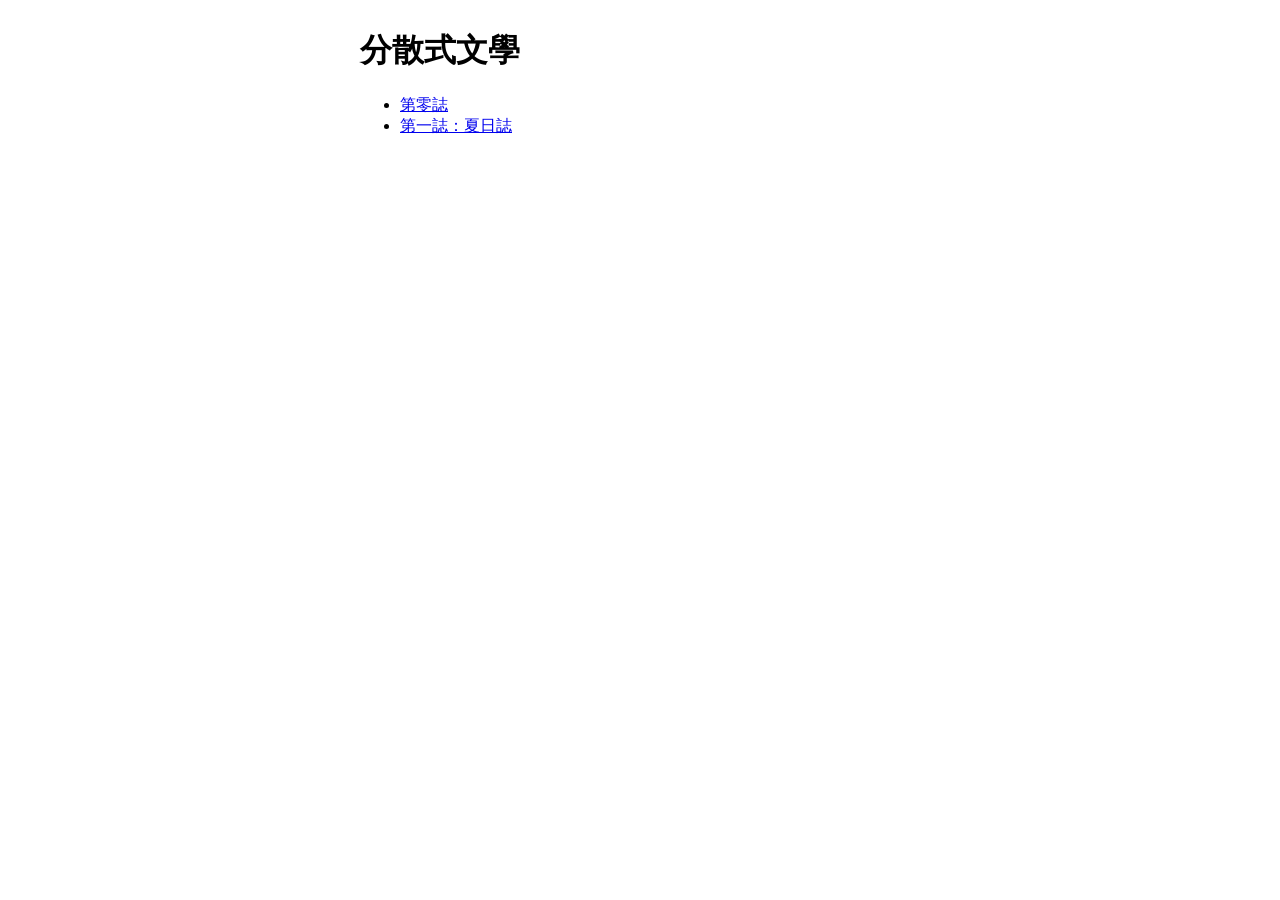
==== commit 971c641e: "簡單 Update index.html" ====
--- a/index.html
+++ b/index.html
@@ -16,6 +16,7 @@
     <h1>分散式文學</h1>
     <ul>
       <li><a href="diversitas-000.html">第零誌</a></li>
+      <li><a href="diversitas-001.html">第一誌：夏日誌</a></li>
     </ul>
   </body>
 </html>
